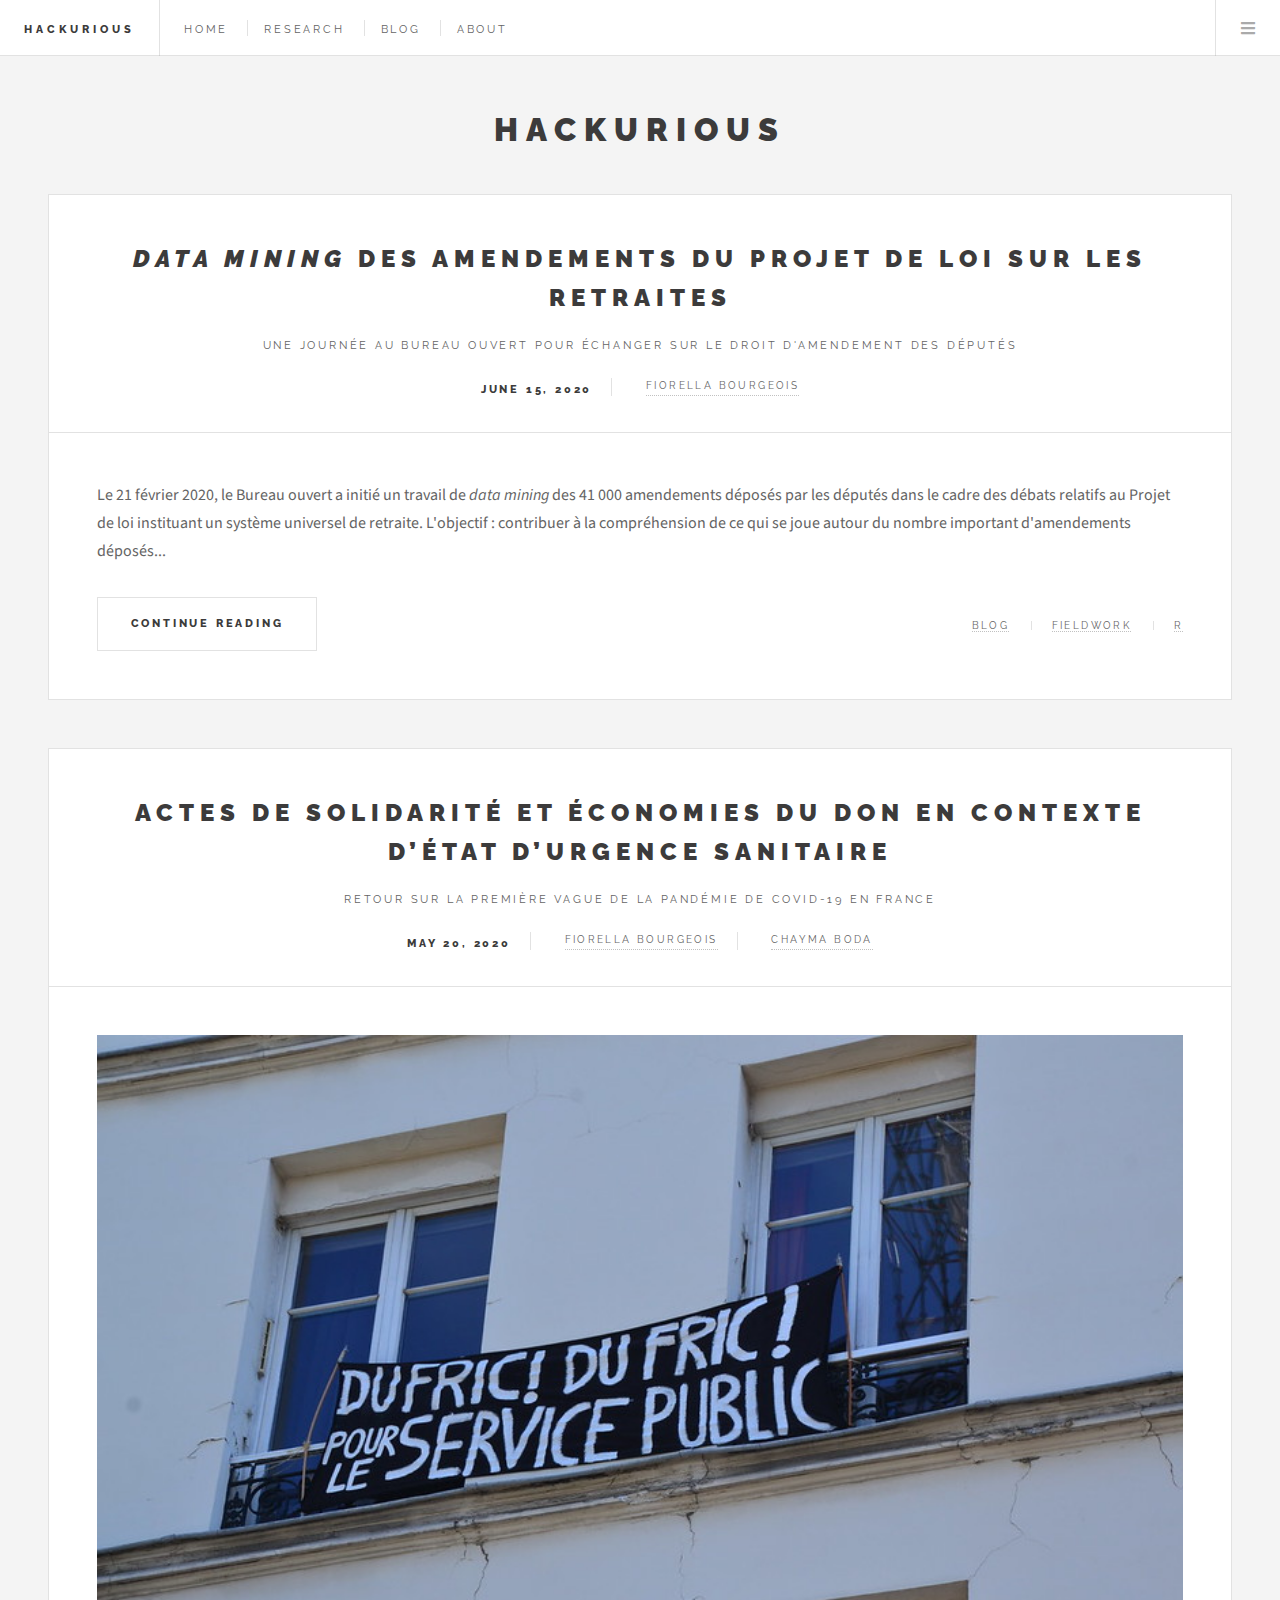
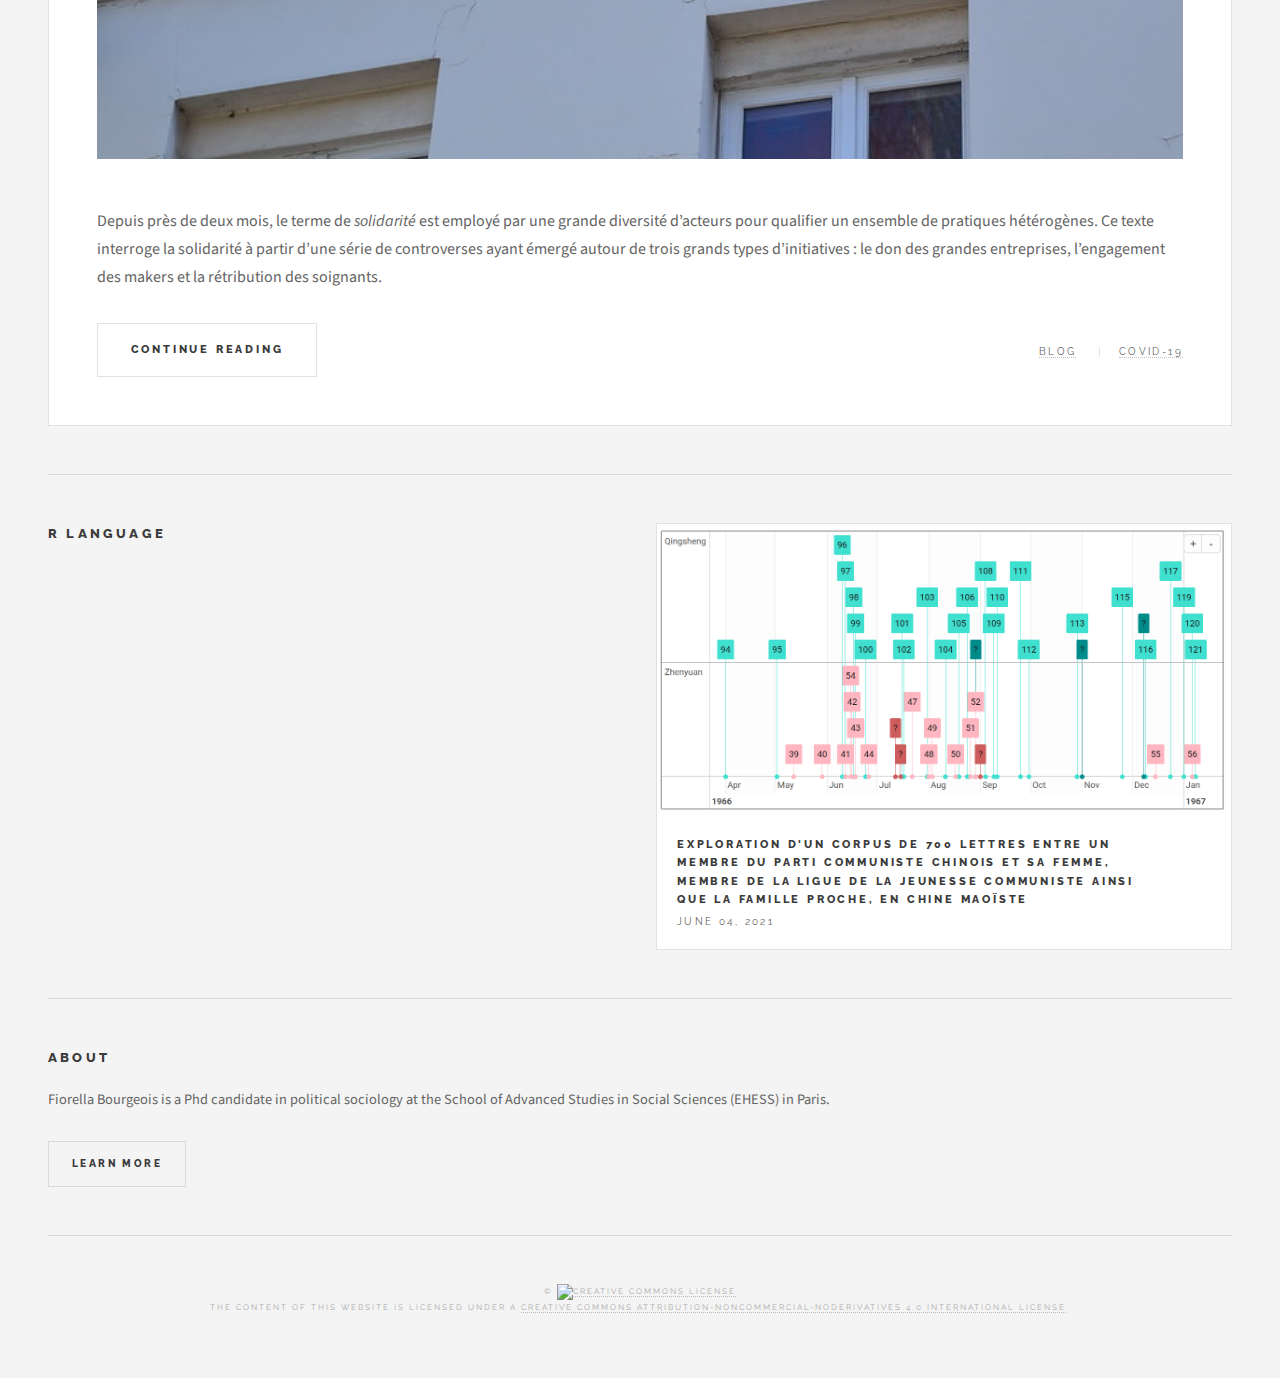
==== index.html @ d22c4f4d "Add new files + rectifications" ====
<!DOCTYPE HTML>
<!--
	Hackurious by Fiorella Bourgeois
    Type : index.html file
    Author : Fiorella Bourgeois (@fiobourgeois)
    Licence : The content of this website is under Creative Commons Attribution-Non Commercial-No Derivatives 4.0 International (CC BY-NC-ND 4.0).
-->
<html>
	<head>
		<title>Hackurious</title>
		<meta charset="utf-8" />
		<meta name="viewport" content="width=device-width, initial-scale=1, user-scalable=no" />
		<link rel="stylesheet" href="assets/css/main.css" />
	</head>
	<body class="is-preload">

		<!-- Wrapper -->
			<div id="wrapper">

				<!-- Header -->
					<header id="header">
						<h1><a href="index.html">Hackurious</a></h1>
						<nav class="links">
							<ul>
								<li><a href="index.html">Home</a></li>
								<li><a href="index.html">Research</a></li>
								<li><a href="blog.html">Blog</a></li>
								<li><a href="about.html">About</a></li>
							</ul>
						</nav>
						<nav class="main">
							<ul>
								<li class="menu">
									<a class="fa-bars" href="#menu">Menu</a>
								</li>
							</ul>
						</nav>
					</header>

				<!-- Menu -->
					<section id="menu">

						<!-- Links -->
							<section>
								<ul class="links">
									<li>
										<a href="index.html">
											<h3>Home</h3>
										</a>
									</li>
									<li>
										<a href="index.html">
											<h3>Research</h3>
										</a>
									</li>
									<li>
										<a href="blog.html">
											<h3>Blog</h3>
										</a>
									</li>
                                    <li>
										<a href="about.html">
											<h3>About</h3>
										</a>
									</li>
								</ul>
							</section>
					</section>

				<!-- Main -->
					<div id="main">

                                       
                        <!-- Post -->
							<article class="post">
								<header>
									<div class="title">
										<h2><a href="blog_1.html"><i>Data mining</i> des amendements du projet de loi sur les retraites</a></h2>
										<p>Une journée au Bureau Ouvert pour échanger sur le droit d'amendement des députés</p>
									</div>
									<div class="meta">
										<time class="published" datetime="2020-06-15">June 15, 2020</time>
										<a href="about.html" class="author"><span class="name">Fiorella Bourgeois</span></a>
									</div>
								</header>
								<p>Le 21 février 2020, le Bureau ouvert a initié un travail de <i>data mining</i> des 41 000 amendements déposés par les députés dans le cadre des débats relatifs au Projet de loi instituant un système universel de retraite. L'objectif : contribuer à la compréhension de ce qui se joue autour du nombre important d'amendements déposés...</p>
								<footer>
									<ul class="actions">
										<li><a href="blog_1.html" class="button large">Continue Reading</a></li>
									</ul>
									<ul class="stats">
										<li><a href="blog.html">Blog</a></li>
                                        <li><a href="#">Fieldwork</a></li>
                                        <li><a href="r_language.html">R</a></li>
									</ul>
								</footer>
							</article>
                        
                        <!-- Post -->
                        
							<article class="post">
								<header>
									<div class="title">
										<h2><a href="blog_2.html">Actes de solidarité et économies du don en contexte d’état d’urgence sanitaire</a></h2>
										<p>Retour sur la première vague de la pandémie de covid-19 en France</p>
									</div>
									<div class="meta">
										<time class="published" datetime="2020-05-20">May 20, 2020</time>
										<a href="about.html" class="author"><span class="name">Fiorella Bourgeois</span></a>
                                        <a href="http://cecmc.ehess.fr/index.php?3245" class="author"><span class="name">Chayma Boda</span></a>
									</div>
								</header>
								<a href="blog_2.html" class="image featured"><img src="images/blog_2/banderolle.jpg" alt="" /></a>
                                <p>Depuis près de deux mois, le terme de <i>solidarité</i> est employé par une grande diversité d’acteurs pour qualifier un ensemble de pratiques hétérogènes. Ce texte interroge la solidarité à partir d’une série de controverses ayant émergé autour de trois grands types d’initiatives : le don des grandes entreprises, l’engagement des makers et la rétribution des soignants.</p>
								<footer>
									<ul class="actions">
										<li><a href="blog_2.html" class="button large">Continue Reading</a></li>
									</ul>
									<ul class="stats">
										<li><a href="blog.html">Blog</a></li>
                                        <li><a href="#">Covid-19</a></li>
									</ul>
								</footer>
							</article>
                       						
						
						<!-- Post -->
                        <!--
							<article class="post">
								<header>
									<div class="title">
										<h2><a href="single.html">Euismod et accumsan</a></h2>
										<p>Lorem ipsum dolor amet nullam consequat etiam feugiat</p>
									</div>
									<div class="meta">
										<time class="published" datetime="2015-10-22">October 22, 2015</time>
										<a href="#" class="author"><span class="name">Jane Doe</span><img src="images/avatar.jpg" alt="" /></a>
									</div>
								</header>
								<a href="single.html" class="image featured"><img src="images/pic03.jpg" alt="" /></a>
								<p>Mauris neque quam, fermentum ut nisl vitae, convallis maximus nisl. Sed mattis nunc id lorem euismod placerat. Vivamus porttitor magna enim, ac accumsan tortor cursus at. Phasellus sed ultricies mi non congue ullam corper. Praesent tincidunt sed tellus ut rutrum. Sed vitae justo condimentum, porta lectus vitae, ultricies congue gravida diam non fringilla. Cras vehicula tellus eu ligula viverra, ac fringilla turpis suscipit. Quisque vestibulum rhoncus ligula.</p>
								<footer>
									<ul class="actions">
										<li><a href="single.html" class="button large">Continue Reading</a></li>
									</ul>
									<ul class="stats">
										<li><a href="#">General</a></li>
										<li><a href="#" class="icon solid fa-heart">28</a></li>
										<li><a href="#" class="icon solid fa-comment">128</a></li>
									</ul>
								</footer>
							</article>
                        -->
                        
						<!-- Post -->
						<!--
							<article class="post">
								<header>
									<div class="title">
										<h2><a href="#">Elements</a></h2>
										<p>Lorem ipsum dolor amet nullam consequat etiam feugiat</p>
									</div>
									<div class="meta">
										<time class="published" datetime="2015-10-18">October 18, 2015</time>
										<a href="#" class="author"><span class="name">Jane Doe</span><img src="images/avatar.jpg" alt="" /></a>
									</div>
								</header>

							</article>
						-->

						<!-- Pagination -->
                        <!--
							<ul class="actions pagination">
								<li><a href="" class="disabled button large previous">Previous Page</a></li>
								<li><a href="#" class="button large next">Next Page</a></li>
							</ul>
                        -->

					</div>

				<!-- Sidebar -->
               
        
					<section id="sidebar">
           
						<!-- Intro -->
               
							<section id="intro">
								<header>
									<h2>Hackurious</h2>
									<p></p>
								</header>
							</section>
                
						<!-- Mini Posts -->
                       
							<section>
								<div class="mini-posts">
                      
									<!-- Mini Post -->
                        
                                    <section class="blurb">
                                        <h2>R language</h2>
                                    </section>
                                    
										<article class="mini-post">
											<header>
                                                <h3><a href="https://hackurious.shinyapps.io/r_app_lettres/">Exploration d'un corpus de 700 lettres entre un membre du Parti communiste chinois et sa femme, membre de la ligue de la jeunesse communiste ainsi que la famille proche, en Chine maoïste</a></h3>
												<time class="published" datetime="2021-06-04">June 04, 2021</time>
												<a href="#" class="author"></a>
											</header>
											<a href="https://hackurious.shinyapps.io/r_app_lettres/" class="image"><img src="images/r_language/corpus_lettres.png" alt="" /></a>
										</article>
                               
									<!-- Mini Post -->
                                    <!--
										<article class="mini-post">
											<header>
												<h3><a href="single.html">Rutrum neque accumsan</a></h3>
												<time class="published" datetime="2015-10-19">October 19, 2015</time>
												<a href="#" class="author"><img src="images/avatar.jpg" alt="" /></a>
											</header>
											<a href="single.html" class="image"><img src="images/pic05.jpg" alt="" /></a>
										</article>
                                    -->

									<!-- Mini Post -->
                                    <!--
										<article class="mini-post">
											<header>
												<h3><a href="single.html">Odio congue mattis</a></h3>
												<time class="published" datetime="2015-10-18">October 18, 2015</time>
												<a href="#" class="author"><img src="images/avatar.jpg" alt="" /></a>
											</header>
											<a href="single.html" class="image"><img src="images/pic06.jpg" alt="" /></a>
										</article>
                                    -->

									<!-- Mini Post -->
                                    <!--
										<article class="mini-post">
											<header>
												<h3><a href="single.html">Enim nisl veroeros</a></h3>
												<time class="published" datetime="2015-10-17">October 17, 2015</time>
												<a href="#" class="author"><img src="images/avatar.jpg" alt="" /></a>
											</header>
											<a href="single.html" class="image"><img src="images/pic07.jpg" alt="" /></a>
										</article>
                                    -->
								</div>
							</section>

						<!-- Posts List -->
                        <!--
							<section>
								<ul class="posts">
									<li>
										<article>
											<header>
                                                <h4><a href="https://hackurious.shinyapps.io/r_app_lettres/">Exploration d'un corpus de 700 lettres entre un membre du Parti communiste chinois et sa femme, membre de la ligue de la jeunesse communiste ainsi que la famille proche en Chine maoïste</a></h4>
												<time class="published" datetime="2015-10-20">October 20, 2015</time>
											</header>
											<a href="single.html" class="image"><img src="images/pic08.jpg" alt="" /></a>
										</article>
									</li>
                                <!--
									<li>
										<article>
											<header>
												<h3><a href="single.html">Convallis maximus nisl mattis nunc id lorem</a></h3>
												<time class="published" datetime="2015-10-15">October 15, 2015</time>
											</header>
											<a href="single.html" class="image"><img src="images/pic09.jpg" alt="" /></a>
										</article>
									</li>
									<li>
										<article>
											<header>
												<h3><a href="single.html">Euismod amet placerat vivamus porttitor</a></h3>
												<time class="published" datetime="2015-10-10">October 10, 2015</time>
											</header>
											<a href="single.html" class="image"><img src="images/pic10.jpg" alt="" /></a>
										</article>
									</li>
									<li>
										<article>
											<header>
												<h3><a href="single.html">Magna enim accumsan tortor cursus ultricies</a></h3>
												<time class="published" datetime="2015-10-08">October 8, 2015</time>
											</header>
											<a href="single.html" class="image"><img src="images/pic11.jpg" alt="" /></a>
										</article>
									</li>
									<li>
										<article>
											<header>
												<h3><a href="single.html">Congue ullam corper lorem ipsum dolor</a></h3>
												<time class="published" datetime="2015-10-06">October 7, 2015</time>
											</header>
											<a href="single.html" class="image"><img src="images/pic12.jpg" alt="" /></a>
										</article>
									</li>
                            
								</ul>
							</section>
        -->
                    
						<!-- About -->
							<section class="blurb">
								<h2>About</h2>
								<p>Fiorella Bourgeois is a Phd candidate in political sociology at the School of Advanced Studies in Social Sciences (EHESS) in Paris.</p>
								<ul class="actions">
									<li><a href="about.html" class="button">Learn More</a></li>
								</ul>
							</section>

						<!-- Footer -->
							<section id="footer">
								<p class="copyright">&copy; <a rel="license" href="http://creativecommons.org/licenses/by-nc-nd/4.0/"><img alt="Creative Commons License" style="border-width:0" src="https://i.creativecommons.org/l/by-nc-nd/4.0/80x15.png" /></a><br />The content of this website is licensed under a <a rel="license" href="http://creativecommons.org/licenses/by-nc-nd/4.0/">Creative Commons Attribution-NonCommercial-NoDerivatives 4.0 International License</a>.</p>
							</section>
                        
                </section>
                
            </div>
                        
		<!-- Scripts -->
			<script src="assets/js/jquery.min.js"></script>
			<script src="assets/js/browser.min.js"></script>
			<script src="assets/js/breakpoints.min.js"></script>
			<script src="assets/js/util.js"></script>
			<script src="assets/js/main.js"></script>

	</body>
</html>
---- assets/css/main.css ----
@import url(fontawesome-all.min.css);
@import url("https://fonts.googleapis.com/css?family=Source+Sans+Pro:400,700|Raleway:400,800,900");

/*
	Derivative work of Future Imperfect by HTML5 UP
	Free for personal and commercial use under the CCA 3.0 license (html5up.net/license)
*/

html, body, div, span, applet, object,
iframe, h1, h2, h3, h4, h5, h6, p, blockquote,
pre, a, abbr, acronym, address, big, cite,
code, del, dfn, em, img, ins, kbd, q, s, samp,
small, strike, strong, sub, sup, tt, var, b,
u, i, center, dl, dt, dd, ol, ul, li, fieldset,
form, label, legend, table, caption, tbody,
tfoot, thead, tr, th, td, article, aside,
canvas, details, embed, figure, figcaption,
footer, header, hgroup, menu, nav, output, ruby,
section, summary, time, mark, audio, video {
	margin: 0;
	padding: 0;
	border: 0;
	font-size: 100%;
	font: inherit;
	vertical-align: baseline;}

article, aside, details, figcaption, figure,
footer, header, hgroup, menu, nav, section {
	display: block;}

body {
	line-height: 1;
}

ol, ul {
	list-style: none;
}

blockquote, q {
	quotes: none;
}

	blockquote:before, blockquote:after, q:before, q:after {
		content: '';
		content: none;
	}

table {
	border-collapse: collapse;
	border-spacing: 0;
}

body {
	-webkit-text-size-adjust: none;
}

mark {
	background-color: transparent;
	color: inherit;
}

input::-moz-focus-inner {
	border: 0;
	padding: 0;
}

input, select, textarea {
	-moz-appearance: none;
	-webkit-appearance: none;
	-ms-appearance: none;
	appearance: none;
}

/* Basic */

	@-ms-viewport {
		width: device-width;
	}

	body {
		-ms-overflow-style: scrollbar;
	}

	@media screen and (max-width: 480px) {

		html, body {
			min-width: 320px;
		}

	}

	html {
		box-sizing: border-box;
	}

	*, *:before, *:after {
		box-sizing: inherit;
	}

	body {
		background: #f4f4f4;
	}

		body.is-preload *, body.is-preload *:before, body.is-preload *:after {
			-moz-animation: none !important;
			-webkit-animation: none !important;
			-ms-animation: none !important;
			animation: none !important;
			-moz-transition: none !important;
			-webkit-transition: none !important;
			-ms-transition: none !important;
			transition: none !important;
		}

/* Type */

	body, input, select, textarea {
		color: #646464;
		font-family: "Source Sans Pro", Helvetica, sans-serif;
		font-size: 14pt;
		font-weight: 400;
		line-height: 1.75;
	}

		@media screen and (max-width: 1680px) {

			body, input, select, textarea {
				font-size: 12pt;
			}

		}

		@media screen and (max-width: 1280px) {

			body, input, select, textarea {
				font-size: 12pt;
			}

		}

		@media screen and (max-width: 980px) {

			body, input, select, textarea {
				font-size: 12pt;
			}

		}

		@media screen and (max-width: 736px) {

			body, input, select, textarea {
				font-size: 12pt;
			}

		}

		@media screen and (max-width: 480px) {

			body, input, select, textarea {
				font-size: 12pt;
			}

		}

	a {
		-moz-transition: color 0.2s ease, border-bottom-color 0.2s ease;
		-webkit-transition: color 0.2s ease, border-bottom-color 0.2s ease;
		-ms-transition: color 0.2s ease, border-bottom-color 0.2s ease;
		transition: color 0.2s ease, border-bottom-color 0.2s ease;
		border-bottom: dotted 1px rgba(160, 160, 160, 0.65);
		color: inherit;
		text-decoration: none;
	}

		a:before {
			-moz-transition: color 0.2s ease;
			-webkit-transition: color 0.2s ease;
			-ms-transition: color 0.2s ease;
			transition: color 0.2s ease;
		}

		a:hover {
			border-bottom-color: transparent;
			color: #2ebaae !important;
		}

			a:hover:before {
				color: #2ebaae !important;
			}

	strong, b {
		color: #3c3b3b;
		font-weight: 700;
	}

	em, i {
		font-style: italic;
	}

	p {
		margin: 0 0 2em 0;
	}

	h1, h2, h3, h4, h5, h6 {
		color: #3c3b3b;
		font-family: "Raleway", Helvetica, sans-serif;
		font-weight: 800;
		letter-spacing: 0.25em;
		line-height: 1.65;
		margin: 0 0 1em 0;
		text-transform: uppercase;
	}

		h1 a, h2 a, h3 a, h4 a, h5 a, h6 a {
			color: inherit;
			border-bottom: 0;
		}

	h2 {
		font-size: 1.1em;
	}

	h3 {
		font-size: 0.9em;
	}

	h4 {
		font-size: 0.7em;
	}

	h5 {
		font-size: 0.7em;
	}

	h6 {
		font-size: 0.7em;
	}

	sub {
		font-size: 0.8em;
		position: relative;
		top: 0.5em;
	}

	sup {
		font-size: 0.8em;
		position: relative;
		top: -0.5em;
	}

	blockquote {
		border-left: solid 4px rgba(160, 160, 160, 0.3);
		font-style: italic;
		margin: 0 0 2em 0;
		padding: 0.5em 0 0.5em 2em;
	}

	code {
		background: rgba(160, 160, 160, 0.075);
		border: solid 1px rgba(160, 160, 160, 0.3);
		font-family: "Courier New", monospace;
		font-size: 0.9em;
		margin: 0 0.25em;
		padding: 0.25em 0.65em;
	}

	pre {
		-webkit-overflow-scrolling: touch;
		font-family: "Courier New", monospace;
		font-size: 0.9em;
		margin: 0 0 2em 0;
	}

		pre code {
			display: block;
			line-height: 1.75em;
			padding: 1em 1.5em;
			overflow-x: auto;
		}

	hr {
		border: 0;
		border-bottom: solid 1px rgba(160, 160, 160, 0.3);
		margin: 2em 0;
	}

		hr.major {
			margin: 3em 0;
		}

	.align-left {
		text-align: left;
	}

	.align-center {
		text-align: center;
	}

	.align-right {
		text-align: right;
	}

/* Row */

	.row {
		display: flex;
		flex-wrap: wrap;
		box-sizing: border-box;
		align-items: stretch;
	}

		.row > * {
			box-sizing: border-box;
		}

		.row.gtr-uniform > * > :last-child {
			margin-bottom: 0;
		}

		.row.aln-left {
			justify-content: flex-start;
		}

		.row.aln-center {
			justify-content: center;
		}

		.row.aln-right {
			justify-content: flex-end;
		}

		.row.aln-top {
			align-items: flex-start;
		}

		.row.aln-middle {
			align-items: center;
		}

		.row.aln-bottom {
			align-items: flex-end;
		}

		.row > .imp {
			order: -1;
		}

		.row > .col-1 {
			width: 8.33333%;
		}

		.row > .off-1 {
			margin-left: 8.33333%;
		}

		.row > .col-2 {
			width: 16.66667%;
		}

		.row > .off-2 {
			margin-left: 16.66667%;
		}

		.row > .col-3 {
			width: 25%;
		}

		.row > .off-3 {
			margin-left: 25%;
		}

		.row > .col-4 {
			width: 33.33333%;
		}

		.row > .off-4 {
			margin-left: 33.33333%;
		}

		.row > .col-5 {
			width: 41.66667%;
		}

		.row > .off-5 {
			margin-left: 41.66667%;
		}

		.row > .col-6 {
			width: 50%;
		}

		.row > .off-6 {
			margin-left: 50%;
		}

		.row > .col-7 {
			width: 58.33333%;
		}

		.row > .off-7 {
			margin-left: 58.33333%;
		}

		.row > .col-8 {
			width: 66.66667%;
		}

		.row > .off-8 {
			margin-left: 66.66667%;
		}

		.row > .col-9 {
			width: 75%;
		}

		.row > .off-9 {
			margin-left: 75%;
		}

		.row > .col-10 {
			width: 83.33333%;
		}

		.row > .off-10 {
			margin-left: 83.33333%;
		}

		.row > .col-11 {
			width: 91.66667%;
		}

		.row > .off-11 {
			margin-left: 91.66667%;
		}

		.row > .col-12 {
			width: 100%;
		}

		.row > .off-12 {
			margin-left: 100%;
		}

		.row.gtr-0 {
			margin-top: 0;
			margin-left: 0em;
		}

			.row.gtr-0 > * {
				padding: 0 0 0 0em;
			}

			.row.gtr-0.gtr-uniform {
				margin-top: 0em;
			}

				.row.gtr-0.gtr-uniform > * {
					padding-top: 0em;
				}

		.row.gtr-25 {
			margin-top: 0;
			margin-left: -0.25em;
		}

			.row.gtr-25 > * {
				padding: 0 0 0 0.25em;
			}

			.row.gtr-25.gtr-uniform {
				margin-top: -0.25em;
			}

				.row.gtr-25.gtr-uniform > * {
					padding-top: 0.25em;
				}

		.row.gtr-50 {
			margin-top: 0;
			margin-left: -0.5em;
		}

			.row.gtr-50 > * {
				padding: 0 0 0 0.5em;
			}

			.row.gtr-50.gtr-uniform {
				margin-top: -0.5em;
			}

				.row.gtr-50.gtr-uniform > * {
					padding-top: 0.5em;
				}

		.row {
			margin-top: 0;
			margin-left: -1em;
		}

			.row > * {
				padding: 0 0 0 1em;
			}

			.row.gtr-uniform {
				margin-top: -1em;
			}

				.row.gtr-uniform > * {
					padding-top: 1em;
				}

		.row.gtr-150 {
			margin-top: 0;
			margin-left: -1.5em;
		}

			.row.gtr-150 > * {
				padding: 0 0 0 1.5em;
			}

			.row.gtr-150.gtr-uniform {
				margin-top: -1.5em;
			}

				.row.gtr-150.gtr-uniform > * {
					padding-top: 1.5em;
				}

		.row.gtr-200 {
			margin-top: 0;
			margin-left: -2em;
		}

			.row.gtr-200 > * {
				padding: 0 0 0 2em;
			}

			.row.gtr-200.gtr-uniform {
				margin-top: -2em;
			}

				.row.gtr-200.gtr-uniform > * {
					padding-top: 2em;
				}

		@media screen and (max-width: 1680px) {

			.row {
				display: flex;
				flex-wrap: wrap;
				box-sizing: border-box;
				align-items: stretch;
			}

				.row > * {
					box-sizing: border-box;
				}

				.row.gtr-uniform > * > :last-child {
					margin-bottom: 0;
				}

				.row.aln-left {
					justify-content: flex-start;
				}

				.row.aln-center {
					justify-content: center;
				}

				.row.aln-right {
					justify-content: flex-end;
				}

				.row.aln-top {
					align-items: flex-start;
				}

				.row.aln-middle {
					align-items: center;
				}

				.row.aln-bottom {
					align-items: flex-end;
				}

				.row > .imp-xlarge {
					order: -1;
				}

				.row > .col-1-xlarge {
					width: 8.33333%;
				}

				.row > .off-1-xlarge {
					margin-left: 8.33333%;
				}

				.row > .col-2-xlarge {
					width: 16.66667%;
				}

				.row > .off-2-xlarge {
					margin-left: 16.66667%;
				}

				.row > .col-3-xlarge {
					width: 25%;
				}

				.row > .off-3-xlarge {
					margin-left: 25%;
				}

				.row > .col-4-xlarge {
					width: 33.33333%;
				}

				.row > .off-4-xlarge {
					margin-left: 33.33333%;
				}

				.row > .col-5-xlarge {
					width: 41.66667%;
				}

				.row > .off-5-xlarge {
					margin-left: 41.66667%;
				}

				.row > .col-6-xlarge {
					width: 50%;
				}

				.row > .off-6-xlarge {
					margin-left: 50%;
				}

				.row > .col-7-xlarge {
					width: 58.33333%;
				}

				.row > .off-7-xlarge {
					margin-left: 58.33333%;
				}

				.row > .col-8-xlarge {
					width: 66.66667%;
				}

				.row > .off-8-xlarge {
					margin-left: 66.66667%;
				}

				.row > .col-9-xlarge {
					width: 75%;
				}

				.row > .off-9-xlarge {
					margin-left: 75%;
				}

				.row > .col-10-xlarge {
					width: 83.33333%;
				}

				.row > .off-10-xlarge {
					margin-left: 83.33333%;
				}

				.row > .col-11-xlarge {
					width: 91.66667%;
				}

				.row > .off-11-xlarge {
					margin-left: 91.66667%;
				}

				.row > .col-12-xlarge {
					width: 100%;
				}

				.row > .off-12-xlarge {
					margin-left: 100%;
				}

				.row.gtr-0 {
					margin-top: 0;
					margin-left: 0em;
				}

					.row.gtr-0 > * {
						padding: 0 0 0 0em;
					}

					.row.gtr-0.gtr-uniform {
						margin-top: 0em;
					}

						.row.gtr-0.gtr-uniform > * {
							padding-top: 0em;
						}

				.row.gtr-25 {
					margin-top: 0;
					margin-left: -0.25em;
				}

					.row.gtr-25 > * {
						padding: 0 0 0 0.25em;
					}

					.row.gtr-25.gtr-uniform {
						margin-top: -0.25em;
					}

						.row.gtr-25.gtr-uniform > * {
							padding-top: 0.25em;
						}

				.row.gtr-50 {
					margin-top: 0;
					margin-left: -0.5em;
				}

					.row.gtr-50 > * {
						padding: 0 0 0 0.5em;
					}

					.row.gtr-50.gtr-uniform {
						margin-top: -0.5em;
					}

						.row.gtr-50.gtr-uniform > * {
							padding-top: 0.5em;
						}

				.row {
					margin-top: 0;
					margin-left: -1em;
				}

					.row > * {
						padding: 0 0 0 1em;
					}

					.row.gtr-uniform {
						margin-top: -1em;
					}

						.row.gtr-uniform > * {
							padding-top: 1em;
						}

				.row.gtr-150 {
					margin-top: 0;
					margin-left: -1.5em;
				}

					.row.gtr-150 > * {
						padding: 0 0 0 1.5em;
					}

					.row.gtr-150.gtr-uniform {
						margin-top: -1.5em;
					}

						.row.gtr-150.gtr-uniform > * {
							padding-top: 1.5em;
						}

				.row.gtr-200 {
					margin-top: 0;
					margin-left: -2em;
				}

					.row.gtr-200 > * {
						padding: 0 0 0 2em;
					}

					.row.gtr-200.gtr-uniform {
						margin-top: -2em;
					}

						.row.gtr-200.gtr-uniform > * {
							padding-top: 2em;
						}

		}

		@media screen and (max-width: 1280px) {

			.row {
				display: flex;
				flex-wrap: wrap;
				box-sizing: border-box;
				align-items: stretch;
			}

				.row > * {
					box-sizing: border-box;
				}

				.row.gtr-uniform > * > :last-child {
					margin-bottom: 0;
				}

				.row.aln-left {
					justify-content: flex-start;
				}

				.row.aln-center {
					justify-content: center;
				}

				.row.aln-right {
					justify-content: flex-end;
				}

				.row.aln-top {
					align-items: flex-start;
				}

				.row.aln-middle {
					align-items: center;
				}

				.row.aln-bottom {
					align-items: flex-end;
				}

				.row > .imp-large {
					order: -1;
				}

				.row > .col-1-large {
					width: 8.33333%;
				}

				.row > .off-1-large {
					margin-left: 8.33333%;
				}

				.row > .col-2-large {
					width: 16.66667%;
				}

				.row > .off-2-large {
					margin-left: 16.66667%;
				}

				.row > .col-3-large {
					width: 25%;
				}

				.row > .off-3-large {
					margin-left: 25%;
				}

				.row > .col-4-large {
					width: 33.33333%;
				}

				.row > .off-4-large {
					margin-left: 33.33333%;
				}

				.row > .col-5-large {
					width: 41.66667%;
				}

				.row > .off-5-large {
					margin-left: 41.66667%;
				}

				.row > .col-6-large {
					width: 50%;
				}

				.row > .off-6-large {
					margin-left: 50%;
				}

				.row > .col-7-large {
					width: 58.33333%;
				}

				.row > .off-7-large {
					margin-left: 58.33333%;
				}

				.row > .col-8-large {
					width: 66.66667%;
				}

				.row > .off-8-large {
					margin-left: 66.66667%;
				}

				.row > .col-9-large {
					width: 75%;
				}

				.row > .off-9-large {
					margin-left: 75%;
				}

				.row > .col-10-large {
					width: 83.33333%;
				}

				.row > .off-10-large {
					margin-left: 83.33333%;
				}

				.row > .col-11-large {
					width: 91.66667%;
				}

				.row > .off-11-large {
					margin-left: 91.66667%;
				}

				.row > .col-12-large {
					width: 100%;
				}

				.row > .off-12-large {
					margin-left: 100%;
				}

				.row.gtr-0 {
					margin-top: 0;
					margin-left: 0em;
				}

					.row.gtr-0 > * {
						padding: 0 0 0 0em;
					}

					.row.gtr-0.gtr-uniform {
						margin-top: 0em;
					}

						.row.gtr-0.gtr-uniform > * {
							padding-top: 0em;
						}

				.row.gtr-25 {
					margin-top: 0;
					margin-left: -0.25em;
				}

					.row.gtr-25 > * {
						padding: 0 0 0 0.25em;
					}

					.row.gtr-25.gtr-uniform {
						margin-top: -0.25em;
					}

						.row.gtr-25.gtr-uniform > * {
							padding-top: 0.25em;
						}

				.row.gtr-50 {
					margin-top: 0;
					margin-left: -0.5em;
				}

					.row.gtr-50 > * {
						padding: 0 0 0 0.5em;
					}

					.row.gtr-50.gtr-uniform {
						margin-top: -0.5em;
					}

						.row.gtr-50.gtr-uniform > * {
							padding-top: 0.5em;
						}

				.row {
					margin-top: 0;
					margin-left: -1em;
				}

					.row > * {
						padding: 0 0 0 1em;
					}

					.row.gtr-uniform {
						margin-top: -1em;
					}

						.row.gtr-uniform > * {
							padding-top: 1em;
						}

				.row.gtr-150 {
					margin-top: 0;
					margin-left: -1.5em;
				}

					.row.gtr-150 > * {
						padding: 0 0 0 1.5em;
					}

					.row.gtr-150.gtr-uniform {
						margin-top: -1.5em;
					}

						.row.gtr-150.gtr-uniform > * {
							padding-top: 1.5em;
						}

				.row.gtr-200 {
					margin-top: 0;
					margin-left: -2em;
				}

					.row.gtr-200 > * {
						padding: 0 0 0 2em;
					}

					.row.gtr-200.gtr-uniform {
						margin-top: -2em;
					}

						.row.gtr-200.gtr-uniform > * {
							padding-top: 2em;
						}

		}

		@media screen and (max-width: 980px) {

			.row {
				display: flex;
				flex-wrap: wrap;
				box-sizing: border-box;
				align-items: stretch;
			}

				.row > * {
					box-sizing: border-box;
				}

				.row.gtr-uniform > * > :last-child {
					margin-bottom: 0;
				}

				.row.aln-left {
					justify-content: flex-start;
				}

				.row.aln-center {
					justify-content: center;
				}

				.row.aln-right {
					justify-content: flex-end;
				}

				.row.aln-top {
					align-items: flex-start;
				}

				.row.aln-middle {
					align-items: center;
				}

				.row.aln-bottom {
					align-items: flex-end;
				}

				.row > .imp-medium {
					order: -1;
				}

				.row > .col-1-medium {
					width: 8.33333%;
				}

				.row > .off-1-medium {
					margin-left: 8.33333%;
				}

				.row > .col-2-medium {
					width: 16.66667%;
				}

				.row > .off-2-medium {
					margin-left: 16.66667%;
				}

				.row > .col-3-medium {
					width: 25%;
				}

				.row > .off-3-medium {
					margin-left: 25%;
				}

				.row > .col-4-medium {
					width: 33.33333%;
				}

				.row > .off-4-medium {
					margin-left: 33.33333%;
				}

				.row > .col-5-medium {
					width: 41.66667%;
				}

				.row > .off-5-medium {
					margin-left: 41.66667%;
				}

				.row > .col-6-medium {
					width: 50%;
				}

				.row > .off-6-medium {
					margin-left: 50%;
				}

				.row > .col-7-medium {
					width: 58.33333%;
				}

				.row > .off-7-medium {
					margin-left: 58.33333%;
				}

				.row > .col-8-medium {
					width: 66.66667%;
				}

				.row > .off-8-medium {
					margin-left: 66.66667%;
				}

				.row > .col-9-medium {
					width: 75%;
				}

				.row > .off-9-medium {
					margin-left: 75%;
				}

				.row > .col-10-medium {
					width: 83.33333%;
				}

				.row > .off-10-medium {
					margin-left: 83.33333%;
				}

				.row > .col-11-medium {
					width: 91.66667%;
				}

				.row > .off-11-medium {
					margin-left: 91.66667%;
				}

				.row > .col-12-medium {
					width: 100%;
				}

				.row > .off-12-medium {
					margin-left: 100%;
				}

				.row.gtr-0 {
					margin-top: 0;
					margin-left: 0em;
				}

					.row.gtr-0 > * {
						padding: 0 0 0 0em;
					}

					.row.gtr-0.gtr-uniform {
						margin-top: 0em;
					}

						.row.gtr-0.gtr-uniform > * {
							padding-top: 0em;
						}

				.row.gtr-25 {
					margin-top: 0;
					margin-left: -0.25em;
				}

					.row.gtr-25 > * {
						padding: 0 0 0 0.25em;
					}

					.row.gtr-25.gtr-uniform {
						margin-top: -0.25em;
					}

						.row.gtr-25.gtr-uniform > * {
							padding-top: 0.25em;
						}

				.row.gtr-50 {
					margin-top: 0;
					margin-left: -0.5em;
				}

					.row.gtr-50 > * {
						padding: 0 0 0 0.5em;
					}

					.row.gtr-50.gtr-uniform {
						margin-top: -0.5em;
					}

						.row.gtr-50.gtr-uniform > * {
							padding-top: 0.5em;
						}

				.row {
					margin-top: 0;
					margin-left: -1em;
				}

					.row > * {
						padding: 0 0 0 1em;
					}

					.row.gtr-uniform {
						margin-top: -1em;
					}

						.row.gtr-uniform > * {
							padding-top: 1em;
						}

				.row.gtr-150 {
					margin-top: 0;
					margin-left: -1.5em;
				}

					.row.gtr-150 > * {
						padding: 0 0 0 1.5em;
					}

					.row.gtr-150.gtr-uniform {
						margin-top: -1.5em;
					}

						.row.gtr-150.gtr-uniform > * {
							padding-top: 1.5em;
						}

				.row.gtr-200 {
					margin-top: 0;
					margin-left: -2em;
				}

					.row.gtr-200 > * {
						padding: 0 0 0 2em;
					}

					.row.gtr-200.gtr-uniform {
						margin-top: -2em;
					}

						.row.gtr-200.gtr-uniform > * {
							padding-top: 2em;
						}

		}

		@media screen and (max-width: 736px) {

			.row {
				display: flex;
				flex-wrap: wrap;
				box-sizing: border-box;
				align-items: stretch;
			}

				.row > * {
					box-sizing: border-box;
				}

				.row.gtr-uniform > * > :last-child {
					margin-bottom: 0;
				}

				.row.aln-left {
					justify-content: flex-start;
				}

				.row.aln-center {
					justify-content: center;
				}

				.row.aln-right {
					justify-content: flex-end;
				}

				.row.aln-top {
					align-items: flex-start;
				}

				.row.aln-middle {
					align-items: center;
				}

				.row.aln-bottom {
					align-items: flex-end;
				}

				.row > .imp-small {
					order: -1;
				}

				.row > .col-1-small {
					width: 8.33333%;
				}

				.row > .off-1-small {
					margin-left: 8.33333%;
				}

				.row > .col-2-small {
					width: 16.66667%;
				}

				.row > .off-2-small {
					margin-left: 16.66667%;
				}

				.row > .col-3-small {
					width: 25%;
				}

				.row > .off-3-small {
					margin-left: 25%;
				}

				.row > .col-4-small {
					width: 33.33333%;
				}

				.row > .off-4-small {
					margin-left: 33.33333%;
				}

				.row > .col-5-small {
					width: 41.66667%;
				}

				.row > .off-5-small {
					margin-left: 41.66667%;
				}

				.row > .col-6-small {
					width: 50%;
				}

				.row > .off-6-small {
					margin-left: 50%;
				}

				.row > .col-7-small {
					width: 58.33333%;
				}

				.row > .off-7-small {
					margin-left: 58.33333%;
				}

				.row > .col-8-small {
					width: 66.66667%;
				}

				.row > .off-8-small {
					margin-left: 66.66667%;
				}

				.row > .col-9-small {
					width: 75%;
				}

				.row > .off-9-small {
					margin-left: 75%;
				}

				.row > .col-10-small {
					width: 83.33333%;
				}

				.row > .off-10-small {
					margin-left: 83.33333%;
				}

				.row > .col-11-small {
					width: 91.66667%;
				}

				.row > .off-11-small {
					margin-left: 91.66667%;
				}

				.row > .col-12-small {
					width: 100%;
				}

				.row > .off-12-small {
					margin-left: 100%;
				}

				.row.gtr-0 {
					margin-top: 0;
					margin-left: 0em;
				}

					.row.gtr-0 > * {
						padding: 0 0 0 0em;
					}

					.row.gtr-0.gtr-uniform {
						margin-top: 0em;
					}

						.row.gtr-0.gtr-uniform > * {
							padding-top: 0em;
						}

				.row.gtr-25 {
					margin-top: 0;
					margin-left: -0.25em;
				}

					.row.gtr-25 > * {
						padding: 0 0 0 0.25em;
					}

					.row.gtr-25.gtr-uniform {
						margin-top: -0.25em;
					}

						.row.gtr-25.gtr-uniform > * {
							padding-top: 0.25em;
						}

				.row.gtr-50 {
					margin-top: 0;
					margin-left: -0.5em;
				}

					.row.gtr-50 > * {
						padding: 0 0 0 0.5em;
					}

					.row.gtr-50.gtr-uniform {
						margin-top: -0.5em;
					}

						.row.gtr-50.gtr-uniform > * {
							padding-top: 0.5em;
						}

				.row {
					margin-top: 0;
					margin-left: -1em;
				}

					.row > * {
						padding: 0 0 0 1em;
					}

					.row.gtr-uniform {
						margin-top: -1em;
					}

						.row.gtr-uniform > * {
							padding-top: 1em;
						}

				.row.gtr-150 {
					margin-top: 0;
					margin-left: -1.5em;
				}

					.row.gtr-150 > * {
						padding: 0 0 0 1.5em;
					}

					.row.gtr-150.gtr-uniform {
						margin-top: -1.5em;
					}

						.row.gtr-150.gtr-uniform > * {
							padding-top: 1.5em;
						}

				.row.gtr-200 {
					margin-top: 0;
					margin-left: -2em;
				}

					.row.gtr-200 > * {
						padding: 0 0 0 2em;
					}

					.row.gtr-200.gtr-uniform {
						margin-top: -2em;
					}

						.row.gtr-200.gtr-uniform > * {
							padding-top: 2em;
						}

		}

		@media screen and (max-width: 480px) {

			.row {
				display: flex;
				flex-wrap: wrap;
				box-sizing: border-box;
				align-items: stretch;
			}

				.row > * {
					box-sizing: border-box;
				}

				.row.gtr-uniform > * > :last-child {
					margin-bottom: 0;
				}

				.row.aln-left {
					justify-content: flex-start;
				}

				.row.aln-center {
					justify-content: center;
				}

				.row.aln-right {
					justify-content: flex-end;
				}

				.row.aln-top {
					align-items: flex-start;
				}

				.row.aln-middle {
					align-items: center;
				}

				.row.aln-bottom {
					align-items: flex-end;
				}

				.row > .imp-xsmall {
					order: -1;
				}

				.row > .col-1-xsmall {
					width: 8.33333%;
				}

				.row > .off-1-xsmall {
					margin-left: 8.33333%;
				}

				.row > .col-2-xsmall {
					width: 16.66667%;
				}

				.row > .off-2-xsmall {
					margin-left: 16.66667%;
				}

				.row > .col-3-xsmall {
					width: 25%;
				}

				.row > .off-3-xsmall {
					margin-left: 25%;
				}

				.row > .col-4-xsmall {
					width: 33.33333%;
				}

				.row > .off-4-xsmall {
					margin-left: 33.33333%;
				}

				.row > .col-5-xsmall {
					width: 41.66667%;
				}

				.row > .off-5-xsmall {
					margin-left: 41.66667%;
				}

				.row > .col-6-xsmall {
					width: 50%;
				}

				.row > .off-6-xsmall {
					margin-left: 50%;
				}

				.row > .col-7-xsmall {
					width: 58.33333%;
				}

				.row > .off-7-xsmall {
					margin-left: 58.33333%;
				}

				.row > .col-8-xsmall {
					width: 66.66667%;
				}

				.row > .off-8-xsmall {
					margin-left: 66.66667%;
				}

				.row > .col-9-xsmall {
					width: 75%;
				}

				.row > .off-9-xsmall {
					margin-left: 75%;
				}

				.row > .col-10-xsmall {
					width: 83.33333%;
				}

				.row > .off-10-xsmall {
					margin-left: 83.33333%;
				}

				.row > .col-11-xsmall {
					width: 91.66667%;
				}

				.row > .off-11-xsmall {
					margin-left: 91.66667%;
				}

				.row > .col-12-xsmall {
					width: 100%;
				}

				.row > .off-12-xsmall {
					margin-left: 100%;
				}

				.row.gtr-0 {
					margin-top: 0;
					margin-left: 0em;
				}

					.row.gtr-0 > * {
						padding: 0 0 0 0em;
					}

					.row.gtr-0.gtr-uniform {
						margin-top: 0em;
					}

						.row.gtr-0.gtr-uniform > * {
							padding-top: 0em;
						}

				.row.gtr-25 {
					margin-top: 0;
					margin-left: -0.25em;
				}

					.row.gtr-25 > * {
						padding: 0 0 0 0.25em;
					}

					.row.gtr-25.gtr-uniform {
						margin-top: -0.25em;
					}

						.row.gtr-25.gtr-uniform > * {
							padding-top: 0.25em;
						}

				.row.gtr-50 {
					margin-top: 0;
					margin-left: -0.5em;
				}

					.row.gtr-50 > * {
						padding: 0 0 0 0.5em;
					}

					.row.gtr-50.gtr-uniform {
						margin-top: -0.5em;
					}

						.row.gtr-50.gtr-uniform > * {
							padding-top: 0.5em;
						}

				.row {
					margin-top: 0;
					margin-left: -1em;
				}

					.row > * {
						padding: 0 0 0 1em;
					}

					.row.gtr-uniform {
						margin-top: -1em;
					}

						.row.gtr-uniform > * {
							padding-top: 1em;
						}

				.row.gtr-150 {
					margin-top: 0;
					margin-left: -1.5em;
				}

					.row.gtr-150 > * {
						padding: 0 0 0 1.5em;
					}

					.row.gtr-150.gtr-uniform {
						margin-top: -1.5em;
					}

						.row.gtr-150.gtr-uniform > * {
							padding-top: 1.5em;
						}

				.row.gtr-200 {
					margin-top: 0;
					margin-left: -2em;
				}

					.row.gtr-200 > * {
						padding: 0 0 0 2em;
					}

					.row.gtr-200.gtr-uniform {
						margin-top: -2em;
					}

						.row.gtr-200.gtr-uniform > * {
							padding-top: 2em;
						}

		}

/* Author */

	.author {
		display: -moz-flex;
		display: -webkit-flex;
		display: -ms-flex;
		display: flex;
		-moz-flex-direction: row;
		-webkit-flex-direction: row;
		-ms-flex-direction: row;
		flex-direction: row;
		-moz-align-items: center;
		-webkit-align-items: center;
		-ms-align-items: center;
		align-items: center;
		-moz-justify-content: -moz-flex-end;
		-webkit-justify-content: -webkit-flex-end;
		-ms-justify-content: -ms-flex-end;
		justify-content: flex-end;
		border-bottom: 0;
		font-family: "Raleway", Helvetica, sans-serif;
		font-size: 0.6em;
		font-weight: 400;
		letter-spacing: 0.25em;
		text-transform: uppercase;
		white-space: nowrap;
	}

		.author .name {
			-moz-transition: border-bottom-color 0.2s ease;
			-webkit-transition: border-bottom-color 0.2s ease;
			-ms-transition: border-bottom-color 0.2s ease;
			transition: border-bottom-color 0.2s ease;
			border-bottom: dotted 1px rgba(160, 160, 160, 0.65);
			display: block;
			margin: 0 1.5em 0 0;
		}

		.author img {
			border-radius: 100%;
			display: block;
			width: 4em;
		}

		.author:hover .name {
			border-bottom-color: transparent;
		}

/* Blurb */

	.blurb h2 {
		font-size: 0.8em;
		margin: 0 0 1.5em 0;
	}

	.blurb h3 {
		font-size: 0.7em;
	}

	.blurb p {
		font-size: 0.9em;
	}

/* Box */

	.box {
		border: solid 1px rgba(160, 160, 160, 0.3);
		margin-bottom: 2em;
		padding: 1.5em;
	}

		.box > :last-child,
		.box > :last-child > :last-child,
		.box > :last-child > :last-child > :last-child {
			margin-bottom: 0;
		}

		.box.alt {
			border: 0;
			border-radius: 0;
			padding: 0;
		}

/* Button */

	input[type="submit"],
	input[type="reset"],
	input[type="button"],
	button,
	.button {
		-moz-appearance: none;
		-webkit-appearance: none;
		-ms-appearance: none;
		appearance: none;
		-moz-transition: background-color 0.2s ease, box-shadow 0.2s ease, color 0.2s ease;
		-webkit-transition: background-color 0.2s ease, box-shadow 0.2s ease, color 0.2s ease;
		-ms-transition: background-color 0.2s ease, box-shadow 0.2s ease, color 0.2s ease;
		transition: background-color 0.2s ease, box-shadow 0.2s ease, color 0.2s ease;
		background-color: transparent;
		border: 0;
		box-shadow: inset 0 0 0 1px rgba(160, 160, 160, 0.3);
		color: #3c3b3b !important;
		cursor: pointer;
		display: inline-block;
		font-family: "Raleway", Helvetica, sans-serif;
		font-size: 0.6em;
		font-weight: 800;
		height: 4.8125em;
		letter-spacing: 0.25em;
		line-height: 4.8125em;
		padding: 0 2.5em;
		text-align: center;
		text-decoration: none;
		text-transform: uppercase;
		white-space: nowrap;
	}

		input[type="submit"]:hover,
		input[type="reset"]:hover,
		input[type="button"]:hover,
		button:hover,
		.button:hover {
			box-shadow: inset 0 0 0 1px #2ebaae;
			color: #2ebaae !important;
		}

			input[type="submit"]:hover:active,
			input[type="reset"]:hover:active,
			input[type="button"]:hover:active,
			button:hover:active,
			.button:hover:active {
				background-color: rgba(46, 186, 174, 0.05);
			}

		input[type="submit"]:before, input[type="submit"]:after,
		input[type="reset"]:before,
		input[type="reset"]:after,
		input[type="button"]:before,
		input[type="button"]:after,
		button:before,
		button:after,
		.button:before,
		.button:after {
			color: #aaaaaa;
			position: relative;
		}

		input[type="submit"]:before,
		input[type="reset"]:before,
		input[type="button"]:before,
		button:before,
		.button:before {
			left: -1em;
			padding: 0 0 0 0.75em;
		}

		input[type="submit"]:after,
		input[type="reset"]:after,
		input[type="button"]:after,
		button:after,
		.button:after {
			left: 1em;
			padding: 0 0.75em 0 0;
		}

		input[type="submit"].fit,
		input[type="reset"].fit,
		input[type="button"].fit,
		button.fit,
		.button.fit {
			width: 100%;
		}

		input[type="submit"].large,
		input[type="reset"].large,
		input[type="button"].large,
		button.large,
		.button.large {
			font-size: 0.7em;
			padding: 0 3em;
		}

		input[type="submit"].small,
		input[type="reset"].small,
		input[type="button"].small,
		button.small,
		.button.small {
			font-size: 0.5em;
		}

		input[type="submit"].disabled, input[type="submit"]:disabled,
		input[type="reset"].disabled,
		input[type="reset"]:disabled,
		input[type="button"].disabled,
		input[type="button"]:disabled,
		button.disabled,
		button:disabled,
		.button.disabled,
		.button:disabled {
			pointer-events: none;
			color: rgba(160, 160, 160, 0.3) !important;
		}

			input[type="submit"].disabled:before, input[type="submit"]:disabled:before,
			input[type="reset"].disabled:before,
			input[type="reset"]:disabled:before,
			input[type="button"].disabled:before,
			input[type="button"]:disabled:before,
			button.disabled:before,
			button:disabled:before,
			.button.disabled:before,
			.button:disabled:before {
				color: rgba(160, 160, 160, 0.3) !important;
			}


	label {
		color: #3c3b3b;
		display: block;
		font-size: 0.9em;
		font-weight: 700;
		margin: 0 0 1em 0;
	}

	input[type="text"],
	input[type="password"],
	input[type="email"],
	input[type="tel"],
	select,
	textarea {
		-moz-appearance: none;
		-webkit-appearance: none;
		-ms-appearance: none;
		appearance: none;
		background: rgba(160, 160, 160, 0.075);
		border: none;
		border: solid 1px rgba(160, 160, 160, 0.3);
		border-radius: 0;
		color: inherit;
		display: block;
		outline: 0;
		padding: 0 1em;
		text-decoration: none;
		width: 100%;
	}

		input[type="text"]:invalid,
		input[type="password"]:invalid,
		input[type="email"]:invalid,
		input[type="tel"]:invalid,
		select:invalid,
		textarea:invalid {
			box-shadow: none;
		}

		input[type="text"]:focus,
		input[type="password"]:focus,
		input[type="email"]:focus,
		input[type="tel"]:focus,
		select:focus,
		textarea:focus {
			border-color: #2ebaae;
			box-shadow: inset 0 0 0 1px #2ebaae;
		}

	.select-wrapper {
		text-decoration: none;
		display: block;
		position: relative;
	}

		.select-wrapper:before {
			-moz-osx-font-smoothing: grayscale;
			-webkit-font-smoothing: antialiased;
			display: inline-block;
			font-style: normal;
			font-variant: normal;
			text-rendering: auto;
			line-height: 1;
			text-transform: none !important;
			font-family: 'Font Awesome 5 Free';
			font-weight: 900;
		}

		.select-wrapper:before {
			color: rgba(160, 160, 160, 0.3);
			content: '\f078';
			display: block;
			height: 2.75em;
			line-height: 2.75em;
			pointer-events: none;
			position: absolute;
			right: 0;
			text-align: center;
			top: 0;
			width: 2.75em;
		}

		.select-wrapper select::-ms-expand {
			display: none;
		}

	select {
		background-image: url("data:image/svg+xml;charset=utf8,%3Csvg xmlns='http://www.w3.org/2000/svg' width='40' height='40' preserveAspectRatio='none' viewBox='0 0 40 40'%3E%3Cpath d='M9.4,12.3l10.4,10.4l10.4-10.4c0.2-0.2,0.5-0.4,0.9-0.4c0.3,0,0.6,0.1,0.9,0.4l3.3,3.3c0.2,0.2,0.4,0.5,0.4,0.9 c0,0.4-0.1,0.6-0.4,0.9L20.7,31.9c-0.2,0.2-0.5,0.4-0.9,0.4c-0.3,0-0.6-0.1-0.9-0.4L4.3,17.3c-0.2-0.2-0.4-0.5-0.4-0.9 c0-0.4,0.1-0.6,0.4-0.9l3.3-3.3c0.2-0.2,0.5-0.4,0.9-0.4S9.1,12.1,9.4,12.3z' fill='rgba(160, 160, 160, 0.3)' /%3E%3C/svg%3E");
		background-size: 1.25rem;
		background-repeat: no-repeat;
		background-position: calc(100% - 1rem) center;
		height: 2.75em;
		padding-right: 2.75em;
		text-overflow: ellipsis;
	}

		select option {
			color: #3c3b3b;
			background: #ffffff;
		}

		select:focus::-ms-value {
			background-color: transparent;
		}

		select::-ms-expand {
			display: none;
		}

	input[type="text"],
	input[type="password"],
	input[type="email"],
	select {
		height: 2.75em;
	}

	textarea {
		padding: 0.75em 1em;
	}

	input[type="checkbox"],
	input[type="radio"] {
		-moz-appearance: none;
		-webkit-appearance: none;
		-ms-appearance: none;
		appearance: none;
		display: block;
		float: left;
		margin-right: -2em;
		opacity: 0;
		width: 1em;
		z-index: -1;
	}

		input[type="checkbox"] + label,
		input[type="radio"] + label {
			text-decoration: none;
			color: #646464;
			cursor: pointer;
			display: inline-block;
			font-size: 1em;
			font-weight: 400;
			padding-left: 2.4em;
			padding-right: 0.75em;
			position: relative;
		}

			input[type="checkbox"] + label:before,
			input[type="radio"] + label:before {
				-moz-osx-font-smoothing: grayscale;
				-webkit-font-smoothing: antialiased;
				display: inline-block;
				font-style: normal;
				font-variant: normal;
				text-rendering: auto;
				line-height: 1;
				text-transform: none !important;
				font-family: 'Font Awesome 5 Free';
				font-weight: 900;
			}

			input[type="checkbox"] + label:before,
			input[type="radio"] + label:before {
				background: rgba(160, 160, 160, 0.075);
				border: solid 1px rgba(160, 160, 160, 0.3);
				content: '';
				display: inline-block;
				font-size: 0.8em;
				height: 2.0625em;
				left: 0;
				line-height: 2.0625em;
				position: absolute;
				text-align: center;
				top: 0;
				width: 2.0625em;
			}

		input[type="checkbox"]:checked + label:before,
		input[type="radio"]:checked + label:before {
			background: #3c3b3b;
			border-color: #3c3b3b;
			color: #ffffff;
			content: '\f00c';
		}

		input[type="checkbox"]:focus + label:before,
		input[type="radio"]:focus + label:before {
			border-color: #2ebaae;
			box-shadow: 0 0 0 1px #2ebaae;
		}

	input[type="radio"] + label:before {
		border-radius: 100%;
	}

	::-webkit-input-placeholder {
		color: #aaaaaa !important;
		opacity: 1.0;
	}

	:-moz-placeholder {
		color: #aaaaaa !important;
		opacity: 1.0;
	}

	::-moz-placeholder {
		color: #aaaaaa !important;
		opacity: 1.0;
	}

	:-ms-input-placeholder {
		color: #aaaaaa !important;
		opacity: 1.0;
	}

/* Icon */

	.icon {
		text-decoration: none;
		border-bottom: none;
		position: relative;
	}

		.icon:before {
			-moz-osx-font-smoothing: grayscale;
			-webkit-font-smoothing: antialiased;
			display: inline-block;
			font-style: normal;
			font-variant: normal;
			text-rendering: auto;
			line-height: 1;
			text-transform: none !important;
			font-family: 'Font Awesome 5 Free';
			font-weight: 400;
		}

		.icon > .label {
			display: none;
		}

		.icon:before {
			line-height: inherit;
		}

		.icon.solid:before {
			font-weight: 900;
		}

		.icon.brands:before {
			font-family: 'Font Awesome 5 Brands';
		}

		.icon.suffix:before {
			float: right;
		}

/* Image */

	.image {
		border: 0;
		display: inline-block;
		position: relative;
	}

		.image img {
			display: block;
		}

		.image.left, .image.right {
			max-width: 40%;
		}

			.image.left img, .image.right img {
				width: 100%;
			}

		.image.left {
			float: left;
			padding: 0 1.5em 1em 0;
			top: 0.25em;
		}

		.image.right {
			float: right;
			padding: 0 0 1em 1.5em;
			top: 0.25em;
		}

		.image.fit {
			display: block;
			margin: 0 0 2em 0;
			width: 100%;
		}

			.image.fit img {
				width: 100%;
			}

		.image.featured {
			display: block;
			margin: 0 0 3em 0;
			width: 100%;
		}

			.image.featured img {
				width: 100%;
			}

			@media screen and (max-width: 736px) {

				.image.featured {
					margin: 0 0 1.5em 0;
				}

			}

		.image.main {
			display: block;
			margin: 0 0 3em 0;
			width: 100%;
		}

			.image.main img {
				width: 100%;
			}

/* List */

	ol {
		list-style: decimal;
		margin: 0 0 2em 0;
		padding-left: 1.25em;
	}

		ol li {
			padding-left: 0.25em;
		}

	ul {
		list-style: disc;
		margin: 0 0 2em 0;
		padding-left: 1em;
	}

		ul li {
			padding-left: 0.5em;
		}

		ul.alt {
			list-style: none;
			padding-left: 0;
		}

			ul.alt li {
				border-top: solid 1px rgba(160, 160, 160, 0.3);
				padding: 0.5em 0;
			}

				ul.alt li:first-child {
					border-top: 0;
					padding-top: 0;
				}

	dl {
		margin: 0 0 2em 0;
	}

		dl dt {
			display: block;
			font-weight: 700;
			margin: 0 0 1em 0;
		}

		dl dd {
			margin-left: 2em;
		}

/* Actions */

	ul.actions {
		display: -moz-flex;
		display: -webkit-flex;
		display: -ms-flex;
		display: flex;
		cursor: default;
		list-style: none;
		margin-left: -1em;
		padding-left: 0;
	}

		ul.actions li {
			padding: 0 0 0 1em;
			vertical-align: middle;
		}

		ul.actions.special {
			-moz-justify-content: center;
			-webkit-justify-content: center;
			-ms-justify-content: center;
			justify-content: center;
			width: 100%;
			margin-left: 0;
		}

			ul.actions.special li:first-child {
				padding-left: 0;
			}

		ul.actions.stacked {
			-moz-flex-direction: column;
			-webkit-flex-direction: column;
			-ms-flex-direction: column;
			flex-direction: column;
			margin-left: 0;
		}

			ul.actions.stacked li {
				padding: 1.3em 0 0 0;
			}

				ul.actions.stacked li:first-child {
					padding-top: 0;
				}

		ul.actions.fit {
			width: calc(100% + 1em);
		}

			ul.actions.fit li {
				-moz-flex-grow: 1;
				-webkit-flex-grow: 1;
				-ms-flex-grow: 1;
				flex-grow: 1;
				-moz-flex-shrink: 1;
				-webkit-flex-shrink: 1;
				-ms-flex-shrink: 1;
				flex-shrink: 1;
				width: 100%;
			}

				ul.actions.fit li > * {
					width: 100%;
				}

			ul.actions.fit.stacked {
				width: 100%;
			}

		@media screen and (max-width: 480px) {

			ul.actions:not(.fixed) {
				-moz-flex-direction: column;
				-webkit-flex-direction: column;
				-ms-flex-direction: column;
				flex-direction: column;
				margin-left: 0;
				width: 100% !important;
			}

				ul.actions:not(.fixed) li {
					-moz-flex-grow: 1;
					-webkit-flex-grow: 1;
					-ms-flex-grow: 1;
					flex-grow: 1;
					-moz-flex-shrink: 1;
					-webkit-flex-shrink: 1;
					-ms-flex-shrink: 1;
					flex-shrink: 1;
					padding: 1em 0 0 0;
					text-align: center;
					width: 100%;
				}

					ul.actions:not(.fixed) li > * {
						width: 100%;
					}

					ul.actions:not(.fixed) li:first-child {
						padding-top: 0;
					}

					ul.actions:not(.fixed) li input[type="submit"],
					ul.actions:not(.fixed) li input[type="reset"],
					ul.actions:not(.fixed) li input[type="button"],
					ul.actions:not(.fixed) li button,
					ul.actions:not(.fixed) li .button {
						width: 100%;
					}

						ul.actions:not(.fixed) li input[type="submit"].icon:before,
						ul.actions:not(.fixed) li input[type="reset"].icon:before,
						ul.actions:not(.fixed) li input[type="button"].icon:before,
						ul.actions:not(.fixed) li button.icon:before,
						ul.actions:not(.fixed) li .button.icon:before {
							margin-left: -0.5em;
						}

		}

/* Icons */

	ul.icons {
		cursor: default;
		list-style: none;
		padding-left: 0;
	}

		ul.icons li {
			display: inline-block;
			padding: 0 1em 0 0;
		}

			ul.icons li:last-child {
				padding-right: 0;
			}

			ul.icons li > * {
				border: 0;
			}

				ul.icons li > * .label {
					display: none;
				}

/* Posts */

	ul.posts {
		list-style: none;
		padding: 0;
	}

		ul.posts li {
			border-top: dotted 1px rgba(160, 160, 160, 0.3);
			margin: 1.5em 0 0 0;
			padding: 1.5em 0 0 0;
		}

			ul.posts li:first-child {
				border-top: 0;
				margin-top: 0;
				padding-top: 0;
			}

		ul.posts article {
			display: -moz-flex;
			display: -webkit-flex;
			display: -ms-flex;
			display: flex;
			-moz-align-items: -moz-flex-start;
			-webkit-align-items: -webkit-flex-start;
			-ms-align-items: -ms-flex-start;
			align-items: flex-start;
			-moz-flex-direction: row-reverse;
			-webkit-flex-direction: row-reverse;
			-ms-flex-direction: row-reverse;
			flex-direction: row-reverse;
		}

			ul.posts article .image {
				display: block;
				margin-right: 1.5em;
				min-width: 4em;
				width: 4em;
			}

				ul.posts article .image img {
					width: 100%;
				}

			ul.posts article header {
				-moz-flex-grow: 1;
				-webkit-flex-grow: 1;
				-ms-flex-grow: 1;
				flex-grow: 1;
				-ms-flex: 1;
			}

				ul.posts article header h3 {
					font-size: 0.7em;
					margin-top: 0.125em;
				}

				ul.posts article header .published {
					display: block;
					font-family: "Raleway", Helvetica, sans-serif;
					font-size: 0.6em;
					font-weight: 400;
					letter-spacing: 0.25em;
					margin: -0.625em 0 1.7em 0;
					text-transform: uppercase;
				}

				ul.posts article header > :last-child {
					margin-bottom: 0;
				}

/* Mini Post */

	.mini-post {
		display: -moz-flex;
		display: -webkit-flex;
		display: -ms-flex;
		display: flex;
		-moz-flex-direction: column-reverse;
		-webkit-flex-direction: column-reverse;
		-ms-flex-direction: column-reverse;
		flex-direction: column-reverse;
		background: #ffffff;
		border: solid 1px rgba(160, 160, 160, 0.3);
		margin: 0 0 2em 0;
	}

		.mini-post .image {
			overflow: hidden;
			width: 100%;
		}

			.mini-post .image img {
				-moz-transition: -moz-transform 0.2s ease-out;
				-webkit-transition: -webkit-transform 0.2s ease-out;
				-ms-transition: -ms-transform 0.2s ease-out;
				transition: transform 0.2s ease-out;
				width: 100%;
			}

			.mini-post .image:hover img {
				-moz-transform: scale(1.05);
				-webkit-transform: scale(1.05);
				-ms-transform: scale(1.05);
				transform: scale(1.05);
			}

		.mini-post header {
			padding: 1.25em 4.25em 0.1em 1.25em ;
			min-height: 4em;
			position: relative;
			-moz-flex-grow: 1;
			-webkit-flex-grow: 1;
			-ms-flex-grow: 1;
			flex-grow: 1;
		}

			.mini-post header h3 {
				font-size: 0.7em;
			}

			.mini-post header .published {
				display: block;
				font-family: "Raleway", Helvetica, sans-serif;
				font-size: 0.6em;
				font-weight: 400;
				letter-spacing: 0.25em;
				margin: -0.625em 0 1.7em 0;
				text-transform: uppercase;
			}

			.mini-post header .author {
				position: absolute;
				right: 2em;
				top: 2em;
			}

	.mini-posts {
		margin: 0 0 2em 0;
	}

		@media screen and (max-width: 1280px) {

			.mini-posts {
				display: -moz-flex;
				display: -webkit-flex;
				display: -ms-flex;
				display: flex;
				-moz-flex-wrap: wrap;
				-webkit-flex-wrap: wrap;
				-ms-flex-wrap: wrap;
				flex-wrap: wrap;
				width: calc(100% + 2em);
			}

				.mini-posts > * {
					margin: 2em 2em 0 0;
					width: calc(50% - 2em);
				}

				.mini-posts > :nth-child(-n + 2) {
					margin-top: 0;
				}

		}

		@media screen and (max-width: 480px) {

			.mini-posts {
				display: block;
				width: 100%;
			}

				.mini-posts > * {
					margin: 0 0 2em 0;
					width: 100%;
				}

		}

/* Post */

	.post {
		padding: 3em 3em 1em 3em ;
		background: #ffffff;
		border: solid 1px rgba(160, 160, 160, 0.3);
		margin: 0 0 3em 0;
		position: relative;
	}

		.post > header {
			border-bottom: solid 1px rgba(160, 160, 160, 0.3);
			left: -3em;
			margin: -3em 0 3em 0;
			position: relative;
			width: calc(100% + 6em);
		}

			.post > header .title {
				-moz-flex-grow: 1;
				-webkit-flex-grow: 1;
				-ms-flex-grow: 1;
				flex-grow: 1;
				-ms-flex: 1;
				padding: 2.75em 3em 1em 3em;
                text-align: center;
			}

				.post > header .title h2 {
					font-weight: 900;
					font-size: 1.5em;
				}

				.post > header .title > :last-child {
					margin-bottom: 0;
				}

            .post > header .meta {
				-moz-align-items: center;
				-webkit-align-items: center;
				-ms-align-items: center;
				align-items: center;
                display: -moz-flex;
				display: -webkit-flex;
				display: -ms-flex;
				display: flex;
				-moz-justify-content: center;
				-webkit-justify-content: center;
				-ms-justify-content: center;
				justify-content: center;
				border-left: 0;
				margin: 0 0 2em 0;
				padding-top: 0;
				padding: 0;
				text-align: left;
				width: 100%;
				}

				.post > header .meta > * {
				    border-left: solid 1px rgba(160, 160, 160, 0.3);
				    margin-left: 2em;
				    padding-left: 2em;
				}

				.post > header .meta > :first-child {
				    border-left: 0;
				    margin-left: 0;
				    padding-left: 0;
				}

				.post > header .meta .published {
				    margin-bottom: 0;
				    margin-top: 0;
                    color: #3c3b3b;
				    display: block;
				    font-family: "Raleway", Helvetica, sans-serif;
				    font-size: 0.7em;
				    font-weight: 800;
                    letter-spacing: 0.25em;
				    margin-top: 0.5em;
				    text-transform: uppercase;
				    white-space: nowrap;
				}

				    .post > header .meta .author {
				        -moz-flex-direction: row-reverse;
				        -webkit-flex-direction: row-reverse;
				        -ms-flex-direction: row-reverse;
				        flex-direction: row-reverse;
				        margin-bottom: 0;
				    }

				        .post > header .meta .author .name {
				            margin: 0 0 0 1.5em;
				        }

				        .post > header .meta .author img {
				            width: 3.5em;
				        }

        .post > .image-blog {
            text-align: center;
        }

		.post > a.image.featured {
			overflow: hidden;
		}

			.post > a.image.featured img {
				-moz-transition: -moz-transform 0.2s ease-out;
				-webkit-transition: -webkit-transform 0.2s ease-out;
				-ms-transition: -ms-transform 0.2s ease-out;
				transition: transform 0.2s ease-out;
			}

			.post > a.image.featured:hover img {
				-moz-transform: scale(1.05);
				-webkit-transform: scale(1.05);
				-ms-transform: scale(1.05);
				transform: scale(1.05);
			}

            .post > p.paragraphe {
                text-align: justify;
            }

            .post > p.citation {
                text-align: justify;
                margin-left: 5em;
                margin-right: 5em;
            }

            .post > p.legend {
                text-align: center;
                font-size: 14px;
                margin-left: 5em;
                margin-right: 5em;
            }

.post > .note-de-bas-de-page {
    padding: 2em 0 0 0;
    border-top: solid 1px rgba(160, 160, 160, 0.3);
    text-align: justify;
}

		.post > footer {
			display: -moz-flex;
			display: -webkit-flex;
			display: -ms-flex;
			display: flex;
			-moz-align-items: center;
			-webkit-align-items: center;
			-ms-align-items: center;
			align-items: center;
		}

			.post > footer .actions {
				-moz-flex-grow: 1;
				-webkit-flex-grow: 1;
				-ms-flex-grow: 1;
				flex-grow: 1;
			}

			.post > footer .stats {
				cursor: default;
				list-style: none;
				padding: 0;
			}

				.post > footer .stats li {
					border-left: solid 1px rgba(160, 160, 160, 0.3);
					display: inline-block;
					font-family: "Raleway", Helvetica, sans-serif;
					font-size: 0.6em;
					font-weight: 400;
					letter-spacing: 0.25em;
					line-height: 1;
					margin: 0 0 0 2em;
					padding: 0 0 0 2em;
					text-transform: uppercase;
				}

					.post > footer .stats li:first-child {
						border-left: 0;
						margin-left: 0;
						padding-left: 0;
					}

					.post > footer .stats li .icon {
						border-bottom: 0;
					}

						.post > footer .stats li .icon:before {
							color: rgba(160, 160, 160, 0.3);
							margin-right: 0.75em;
						}

		@media screen and (max-width: 980px) {

			.post {
				border-left: 0;
				border-right: 0;
				left: -3em;
				width: calc(100% + (3em * 2));
			}

				.post > header {
					-moz-flex-direction: column;
					-webkit-flex-direction: column;
					-ms-flex-direction: column;
					flex-direction: column;
					padding: 3.75em 3em 1.25em 3em ;
					border-left: 0;
				}

					.post > header .title {
						-ms-flex: 0 1 auto;
						margin: 0 0 2em 0;
						padding: 0;
						text-align: center;
					}

					.post > header .meta {
						-moz-align-items: center;
						-webkit-align-items: center;
						-ms-align-items: center;
						align-items: center;
						display: -moz-flex;
						display: -webkit-flex;
						display: -ms-flex;
						display: flex;
						-moz-justify-content: center;
						-webkit-justify-content: center;
						-ms-justify-content: center;
						justify-content: center;
						border-left: 0;
						margin: 0 0 2em 0;
						padding-top: 0;
						padding: 0;
						text-align: left;
						width: 100%;
					}

						.post > header .meta > * {
							border-left: solid 1px rgba(160, 160, 160, 0.3);
							margin-left: 2em;
							padding-left: 2em;
						}

						.post > header .meta > :first-child {
							border-left: 0;
							margin-left: 0;
							padding-left: 0;
						}

						.post > header .meta .published {
							margin-bottom: 0;
							margin-top: 0;
						}

						.post > header .meta .author {
							-moz-flex-direction: row-reverse;
							-webkit-flex-direction: row-reverse;
							-ms-flex-direction: row-reverse;
							flex-direction: row-reverse;
							margin-bottom: 0;
						}

							.post > header .meta .author .name {
								margin: 0 0 0 1.5em;
							}

							.post > header .meta .author img {
								width: 3.5em;
							}

		}

		@media screen and (max-width: 736px) {

			.post {
				padding: 1.5em 1.5em 0.1em 1.5em ;
				left: -1.5em;
				margin: 0 0 2em 0;
				width: calc(100% + (1.5em * 2));
			}

				.post > header {
					padding: 3em 1.5em 0.5em 1.5em ;
					left: -1.5em;
					margin: -1.5em 0 1.5em 0;
					width: calc(100% + 3em);
				}

					.post > header .title h2 {
						font-size: 1.1em;
					}

		}

		@media screen and (max-width: 480px) {

			.post > header .meta {
				-moz-align-items: center;
				-webkit-align-items: center;
				-ms-align-items: center;
				align-items: center;
				-moz-flex-direction: column;
				-webkit-flex-direction: column;
				-ms-flex-direction: column;
				flex-direction: column;
			}

				.post > header .meta > * {
					border-left: 0;
					margin: 1em 0 0 0;
					padding-left: 0;
				}

				.post > header .meta .author .name {
					display: none;
				}

			.post > .image.featured {
				margin-left: -1.5em;
				margin-top: calc(-1.5em - 1px);
				width: calc(100% + 3em);
			}

			.post > footer {
				-moz-align-items: -moz-stretch;
				-webkit-align-items: -webkit-stretch;
				-ms-align-items: -ms-stretch;
				align-items: stretch;
				-moz-flex-direction: column-reverse;
				-webkit-flex-direction: column-reverse;
				-ms-flex-direction: column-reverse;
				flex-direction: column-reverse;
			}

				.post > footer .stats {
					text-align: center;
				}

					.post > footer .stats li {
						margin: 0 0 0 1.25em;
						padding: 0 0 0 1.25em;
					}

		}

/* Section/Article */

	section.special, article.special {
		text-align: center;
	}

	header p {
		font-family: "Raleway", Helvetica, sans-serif;
		font-size: 0.7em;
		font-weight: 400;
		letter-spacing: 0.25em;
		line-height: 2.5;
		margin-top: -1em;
		text-transform: uppercase;
	}

/* Table */

	.table-wrapper {
		-webkit-overflow-scrolling: touch;
		overflow-x: auto;
	}

	table {
		margin: 0 0 2em 0;
		width: 100%;
	}

		table tbody tr {
			border: solid 1px rgba(160, 160, 160, 0.3);
			border-left: 0;
			border-right: 0;
		}

			table tbody tr:nth-child(2n + 1) {
				background-color: rgba(160, 160, 160, 0.075);
			}

		table td {
			padding: 0.75em 0.75em;
		}

		table th {
			color: #3c3b3b;
			font-size: 0.9em;
			font-weight: 700;
			padding: 0 0.75em 0.75em 0.75em;
			text-align: left;
		}

		table thead {
			border-bottom: solid 2px rgba(160, 160, 160, 0.3);
		}

		table tfoot {
			border-top: solid 2px rgba(160, 160, 160, 0.3);
		}

		table.alt {
			border-collapse: separate;
		}

			table.alt tbody tr td {
				border: solid 1px rgba(160, 160, 160, 0.3);
				border-left-width: 0;
				border-top-width: 0;
			}

				table.alt tbody tr td:first-child {
					border-left-width: 1px;
				}

			table.alt tbody tr:first-child td {
				border-top-width: 1px;
			}

			table.alt thead {
				border-bottom: 0;
			}

			table.alt tfoot {
				border-top: 0;
			}

/* Header */

	body {
		padding-top: 3.5em;
	}

	#header {
		display: -moz-flex;
		display: -webkit-flex;
		display: -ms-flex;
		display: flex;
		-moz-justify-content: space-between;
		-webkit-justify-content: space-between;
		-ms-justify-content: space-between;
		justify-content: space-between;
		background-color: #ffffff;
		border-bottom: solid 1px rgba(160, 160, 160, 0.3);
		height: 3.5em;
		left: 0;
		line-height: 3.5em;
		position: fixed;
		top: 0;
		width: 100%;
		z-index: 10000;
	}

		#header a {
			color: inherit;
			text-decoration: none;
		}

		#header ul {
			list-style: none;
			margin: 0;
			padding-left: 0;
		}

			#header ul li {
				display: inline-block;
				padding-left: 0;
			}

		#header h1 {
			height: inherit;
			line-height: inherit;
			padding: 0 0 0 1.5em;
			white-space: nowrap;
		}

			#header h1 a {
				font-size: 0.7em;
			}

		#header .links {
			-moz-flex: 1;
			-webkit-flex: 1;
			-ms-flex: 1;
			flex: 1;
			border-left: solid 1px rgba(160, 160, 160, 0.3);
			height: inherit;
			line-height: inherit;
			margin-left: 1.5em;
			overflow: hidden;
			padding-left: 1.5em;
		}

			#header .links ul li {
				border-left: solid 1px rgba(160, 160, 160, 0.3);
				line-height: 1;
				margin-left: 1em;
				padding-left: 1em;
			}

				#header .links ul li:first-child {
					border-left: 0;
					margin-left: 0;
					padding-left: 0;
				}

				#header .links ul li a {
					border-bottom: 0;
					font-family: "Raleway", Helvetica, sans-serif;
					font-size: 0.7em;
					font-weight: 400;
					letter-spacing: 0.25em;
					text-transform: uppercase;
				}

		#header .main {
			height: inherit;
			line-height: inherit;
			text-align: right;
		}

			#header .main ul {
				height: inherit;
				line-height: inherit;
			}

				#header .main ul li {
					border-left: solid 1px rgba(160, 160, 160, 0.3);
					height: inherit;
					line-height: inherit;
					white-space: nowrap;
				}

					#header .main ul li > * {
						display: block;
						float: left;
					}

					#header .main ul li > a {
						text-decoration: none;
						border-bottom: 0;
						color: #aaaaaa;
						overflow: hidden;
						position: relative;
						text-indent: 4em;
						width: 4em;
					}

						#header .main ul li > a:before {
							-moz-osx-font-smoothing: grayscale;
							-webkit-font-smoothing: antialiased;
							display: inline-block;
							font-style: normal;
							font-variant: normal;
							text-rendering: auto;
							line-height: 1;
							text-transform: none !important;
							font-family: 'Font Awesome 5 Free';
							font-weight: 900;
						}

						#header .main ul li > a:before {
							display: block;
							height: inherit;
							left: 0;
							line-height: inherit;
							position: absolute;
							text-align: center;
							text-indent: 0;
							top: 0;
							width: inherit;
						}

		#header form {
			margin: 0;
		}

			#header form input {
				display: inline-block;
				height: 2.5em;
				position: relative;
				top: -2px;
				vertical-align: middle;
			}

		@media screen and (max-width: 980px) {

			#header .links {
				display: none;
			}

		}

		@media screen and (max-width: 736px) {

			#header {
				height: 2.75em;
				line-height: 2.75em;
			}

				#header h1 {
					padding: 0 0 0 1em;
				}

				#header .main .search {
					display: none;
				}

		}

/* Wrapper */

	#wrapper {
		display: -moz-flex;
		display: -webkit-flex;
		display: -ms-flex;
		display: flex;
		-moz-flex-direction: row-reverse;
		-webkit-flex-direction: row-reverse;
		-ms-flex-direction: row-reverse;
		flex-direction: row-reverse;
		-moz-transition: opacity 0.5s ease;
		-webkit-transition: opacity 0.5s ease;
		-ms-transition: opacity 0.5s ease;
		transition: opacity 0.5s ease;
		margin: 0 auto;
		max-width: 100%;
		opacity: 1;
		padding: 4.5em;
		width: 90em;
	}

		body.is-menu-visible #wrapper {
			opacity: 0.15;
		}

		@media screen and (max-width: 1680px) {

			#wrapper {
				padding: 3em;
			}

		}

		@media screen and (max-width: 1280px) {

			#wrapper {
				display: block;
			}

		}

		@media screen and (max-width: 736px) {

			#wrapper {
				padding: 1.5em;
			}

		}

		body.single #wrapper {
			display: block;
		}

/* Main */

	#main {
		-moz-flex-grow: 1;
		-webkit-flex-grow: 1;
		-ms-flex-grow: 1;
		flex-grow: 1;
		-ms-flex: 1;
		width: 100%;
	}

/* Sidebar */

	#sidebar {
		margin-right: 3em;
		min-width: 22em;
		width: 22em;
	}

		#sidebar > * {
			border-top: solid 1px rgba(160, 160, 160, 0.3);
			margin: 3em 0 0 0;
			padding: 3em 0 0 0;
		}

		#sidebar > :first-child {
			border-top: 0;
			margin-top: 0;
			padding-top: 0;
		}

		@media screen and (max-width: 1280px) {

			#sidebar {
				border-top: solid 1px rgba(160, 160, 160, 0.3);
				margin: 3em 0 0 0;
				min-width: 0;
				padding: 3em 0 0 0;
				width: 100%;
				overflow-x: hidden;
			}

		}

/* Intro */

	#intro .logo {
		border-bottom: 0;
		display: inline-block;
		margin: 0 0 1em 0;
		overflow: hidden;
		position: relative;
		width: 4em;
    }

		#intro .logo:before {
			background-image: url("data:image/svg+xml;charset=utf8,%3Csvg xmlns='http://www.w3.org/2000/svg' width='100px' height='100px' viewBox='0 0 100 100' preserveAspectRatio='none' zoomAndPan='disable'%3E%3Cpolygon points='0,0 100,0 100,25 50,0 0,25' style='fill:%23f4f4f4' /%3E%3Cpolygon points='0,100 100,100 100,75 50,100 0,75' style='fill:%23f4f4f4' /%3E%3C/svg%3E");
			background-position: top left;
			background-repeat: no-repeat;
			background-size: 100% 100%;
			content: '';
			display: block;
			height: 100%;
			left: 0;
			position: absolute;
			top: 0;
			width: 100%;
		}

		#intro .logo img {
			display: block;
			margin-left: -0.25em;
			width: 4.5em;
		}

	#intro header h2 {
		font-size: 2em;
		font-weight: 900;
	}

	#intro header p {
		font-size: 0.8em;
	}

	@media screen and (max-width: 1280px) {

		#intro {
			margin: 0 0 3em 0;
			text-align: center;
		}

			#intro header h2 {
				font-size: 2em;
			}

			#intro header p {
				font-size: 0.7em;
			}

	}

	@media screen and (max-width: 736px) {

		#intro {
			margin: 0 0 1.5em 0;
			padding: 1.25em 0;
		}

			#intro > :last-child {
				margin-bottom: 0;
			}

			#intro .logo {
				margin: 0 0 0.5em 0;
			}

			#intro header h2 {
				font-size: 1.25em;
			}

			#intro header > :last-child {
				margin-bottom: 0;
			}

	}

/* Footer */

	#footer .icons {
		color: #aaaaaa;
	}

	#footer .copyright {
		color: #aaaaaa;
		font-family: "Raleway", Helvetica, sans-serif;
		font-size: 0.5em;
		font-weight: 400;
		letter-spacing: 0.25em;
		text-transform: uppercase;
        text-align: center;
	}

	body.single #footer {
		text-align: center;
	}

/* Menu */

	#menu {
		-moz-transform: translateX(25em);
		-webkit-transform: translateX(25em);
		-ms-transform: translateX(25em);
		transform: translateX(25em);
		-moz-transition: -moz-transform 0.5s ease, visibility 0.5s;
		-webkit-transition: -webkit-transform 0.5s ease, visibility 0.5s;
		-ms-transition: -ms-transform 0.5s ease, visibility 0.5s;
		transition: transform 0.5s ease, visibility 0.5s;
		-webkit-overflow-scrolling: touch;
		background: #ffffff;
		border-left: solid 1px rgba(160, 160, 160, 0.3);
		box-shadow: none;
		height: 100%;
		max-width: 80%;
		overflow-y: auto;
		position: fixed;
		right: 0;
		top: 0;
		visibility: hidden;
		width: 25em;
		z-index: 10002;
	}

		#menu > * {
			border-top: solid 1px rgba(160, 160, 160, 0.3);
			padding: 3em;
		}

			#menu > * > :last-child {
				margin-bottom: 0;
			}

		#menu > :first-child {
			border-top: 0;
		}

		#menu .links {
			list-style: none;
			padding: 0;
		}

			#menu .links > li {
				border: 0;
				border-top: dotted 1px rgba(160, 160, 160, 0.3);
				margin: 1.5em 0 0 0;
				padding: 1.5em 0 0 0;
			}

				#menu .links > li a {
					display: block;
					border-bottom: 0;
				}

					#menu .links > li a h3 {
						-moz-transition: color 0.2s ease;
						-webkit-transition: color 0.2s ease;
						-ms-transition: color 0.2s ease;
						transition: color 0.2s ease;
						font-size: 0.7em;
					}

					#menu .links > li a p {
						font-family: "Raleway", Helvetica, sans-serif;
						font-size: 0.6em;
						font-weight: 400;
						letter-spacing: 0.25em;
						margin-bottom: 0;
						text-decoration: none;
						text-transform: uppercase;
					}

					#menu .links > li a:hover h3 {
						color: #2ebaae;
					}

				#menu .links > li:first-child {
					border-top: 0;
					margin-top: 0;
					padding-top: 0;
				}

		body.is-menu-visible #menu {
			-moz-transform: translateX(0);
			-webkit-transform: translateX(0);
			-ms-transform: translateX(0);
			transform: translateX(0);
			visibility: visible;
		}

		@media screen and (max-width: 736px) {

			#menu > * {
				padding: 1.5em;
			}

		}
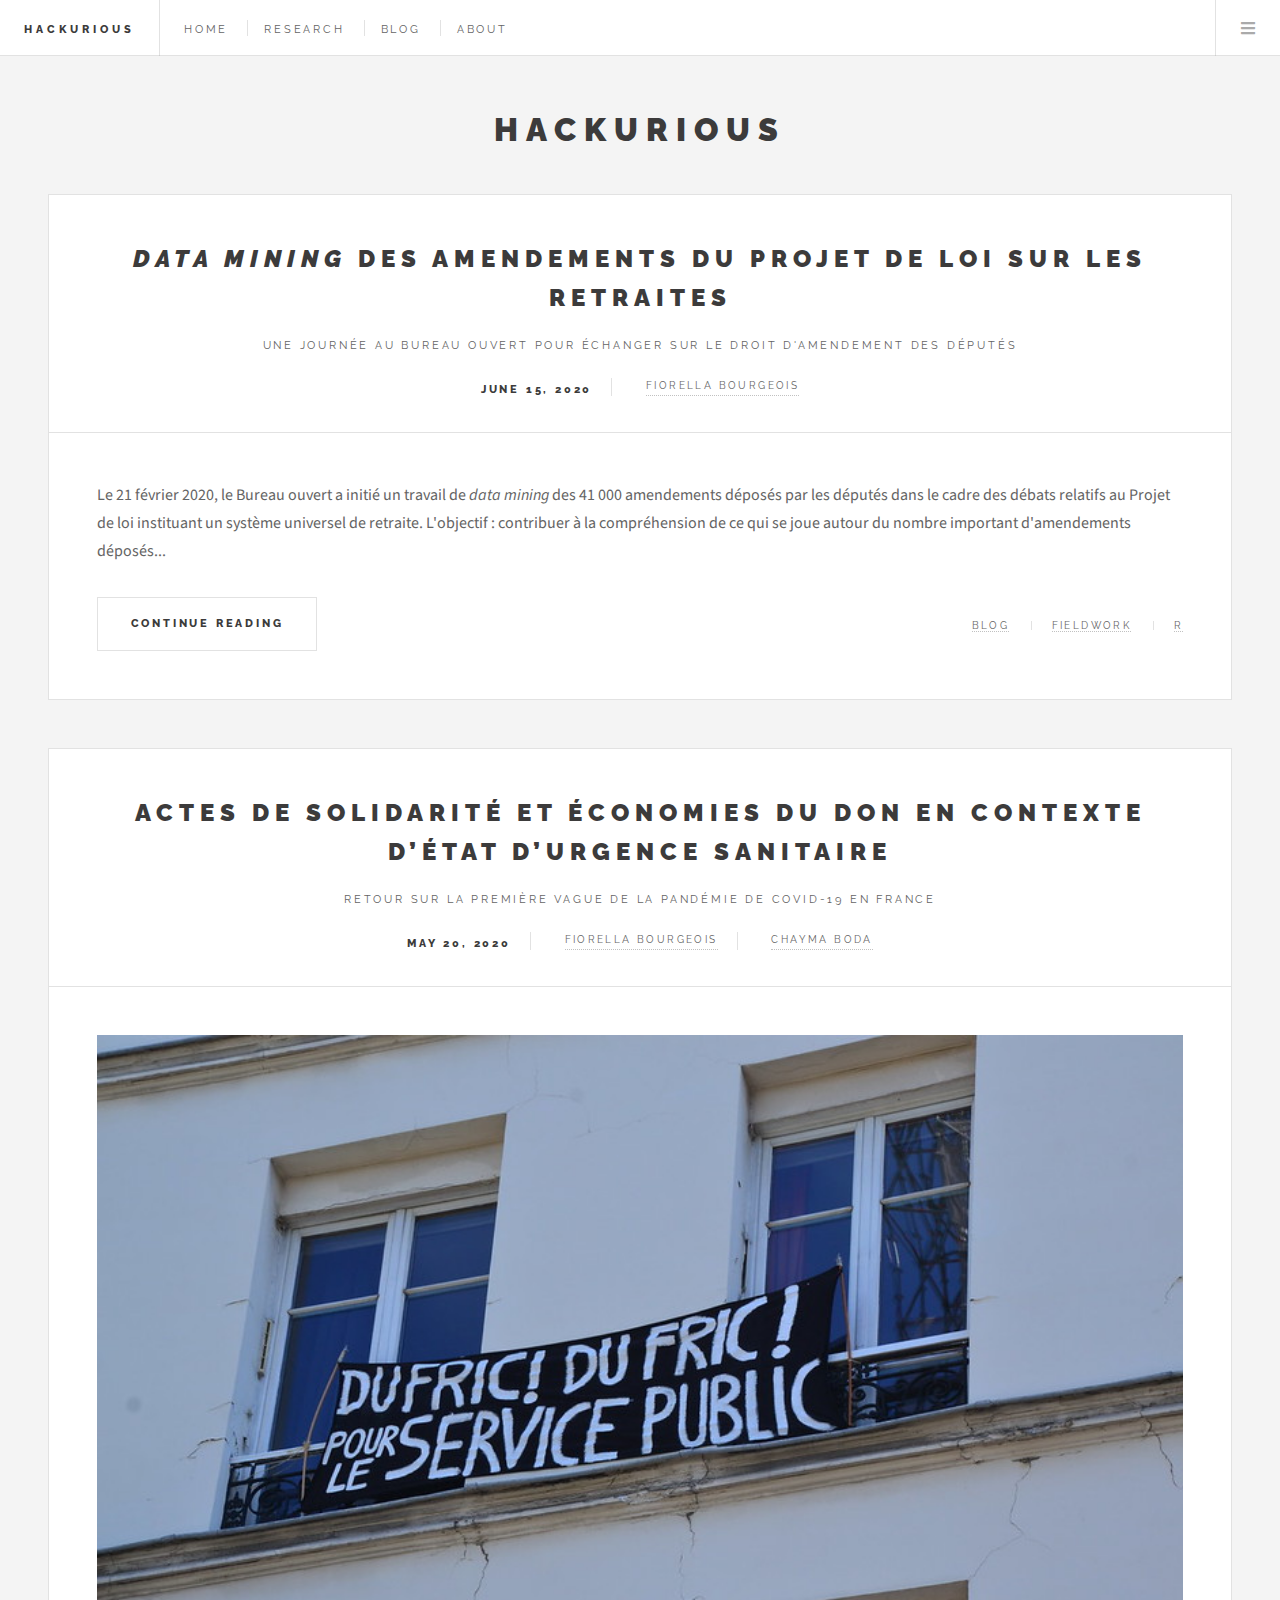
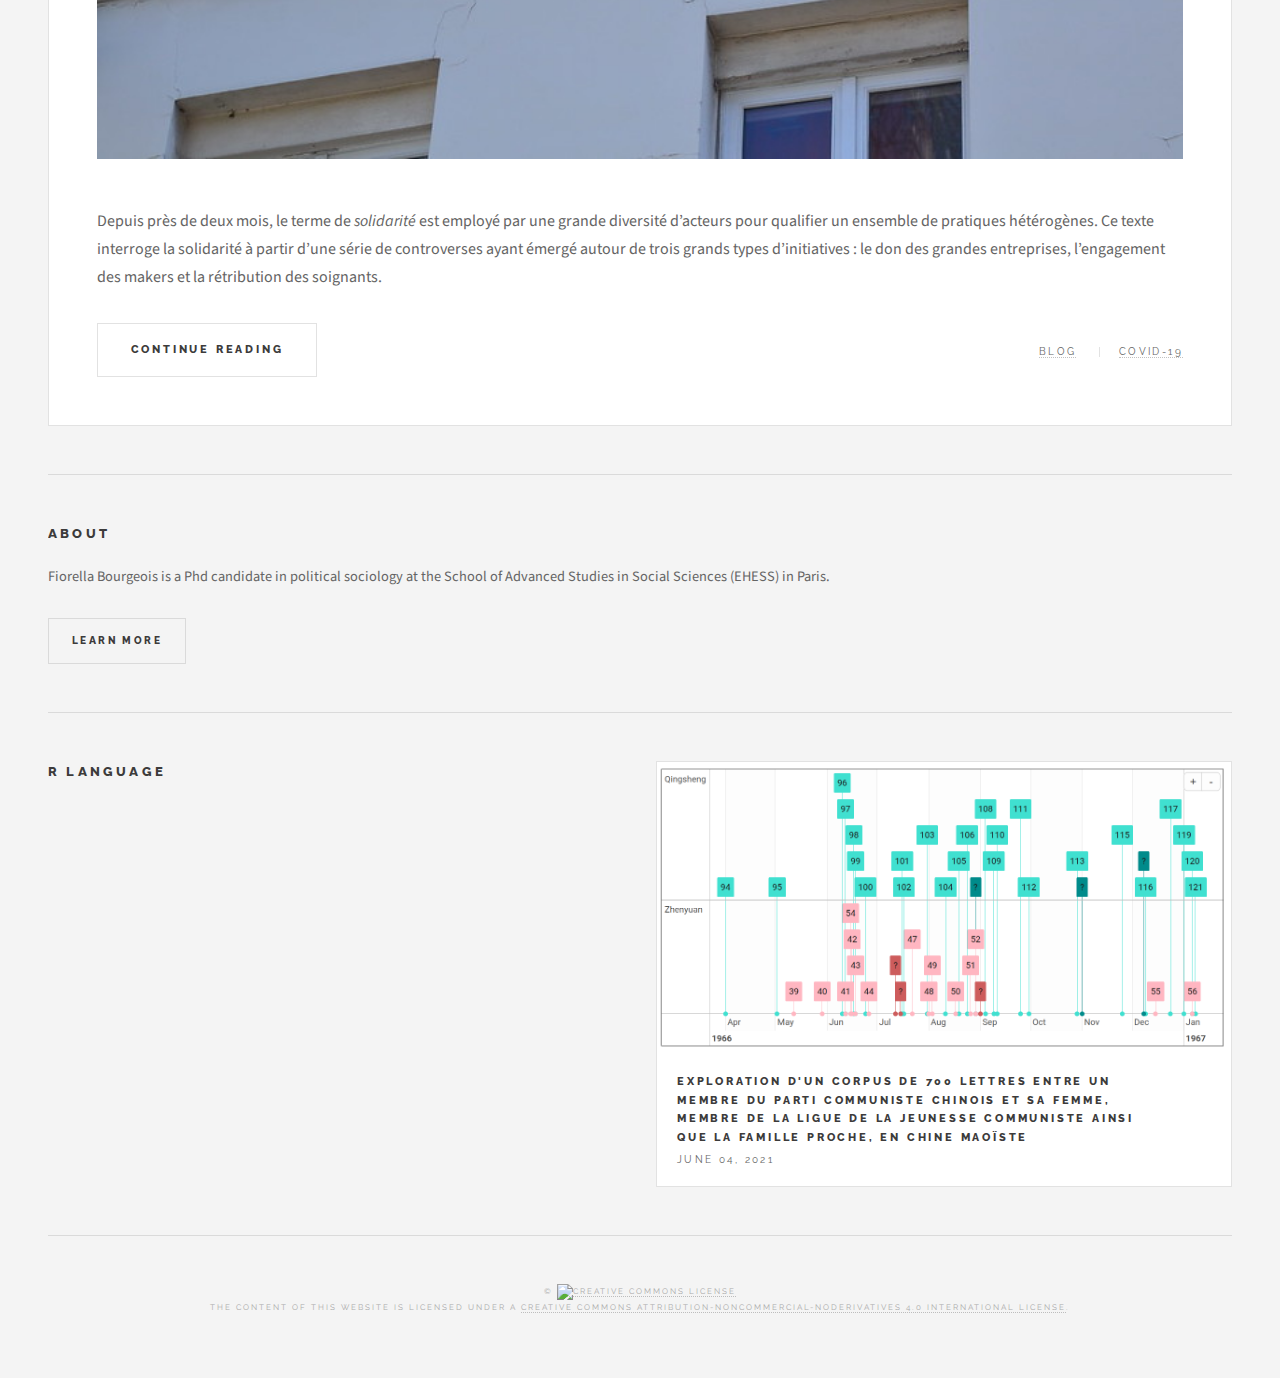
==== commit c81c2713: "Rectifications" ====
--- a/index.html
+++ b/index.html
@@ -193,6 +193,16 @@
 								</header>
 							</section>
                 
+                        
+                    <!-- About -->
+							<section class="blurb">
+								<h2>About</h2>
+								<p>Fiorella Bourgeois is a Phd candidate in political sociology at the School of Advanced Studies in Social Sciences (EHESS) in Paris.</p>
+								<ul class="actions">
+									<li><a href="about.html" class="button">Learn More</a></li>
+								</ul>
+							</section>
+                        
 						<!-- Mini Posts -->
                        
 							<section>
@@ -306,14 +316,6 @@
 							</section>
         -->
                     
-						<!-- About -->
-							<section class="blurb">
-								<h2>About</h2>
-								<p>Fiorella Bourgeois is a Phd candidate in political sociology at the School of Advanced Studies in Social Sciences (EHESS) in Paris.</p>
-								<ul class="actions">
-									<li><a href="about.html" class="button">Learn More</a></li>
-								</ul>
-							</section>
 
 						<!-- Footer -->
 							<section id="footer">
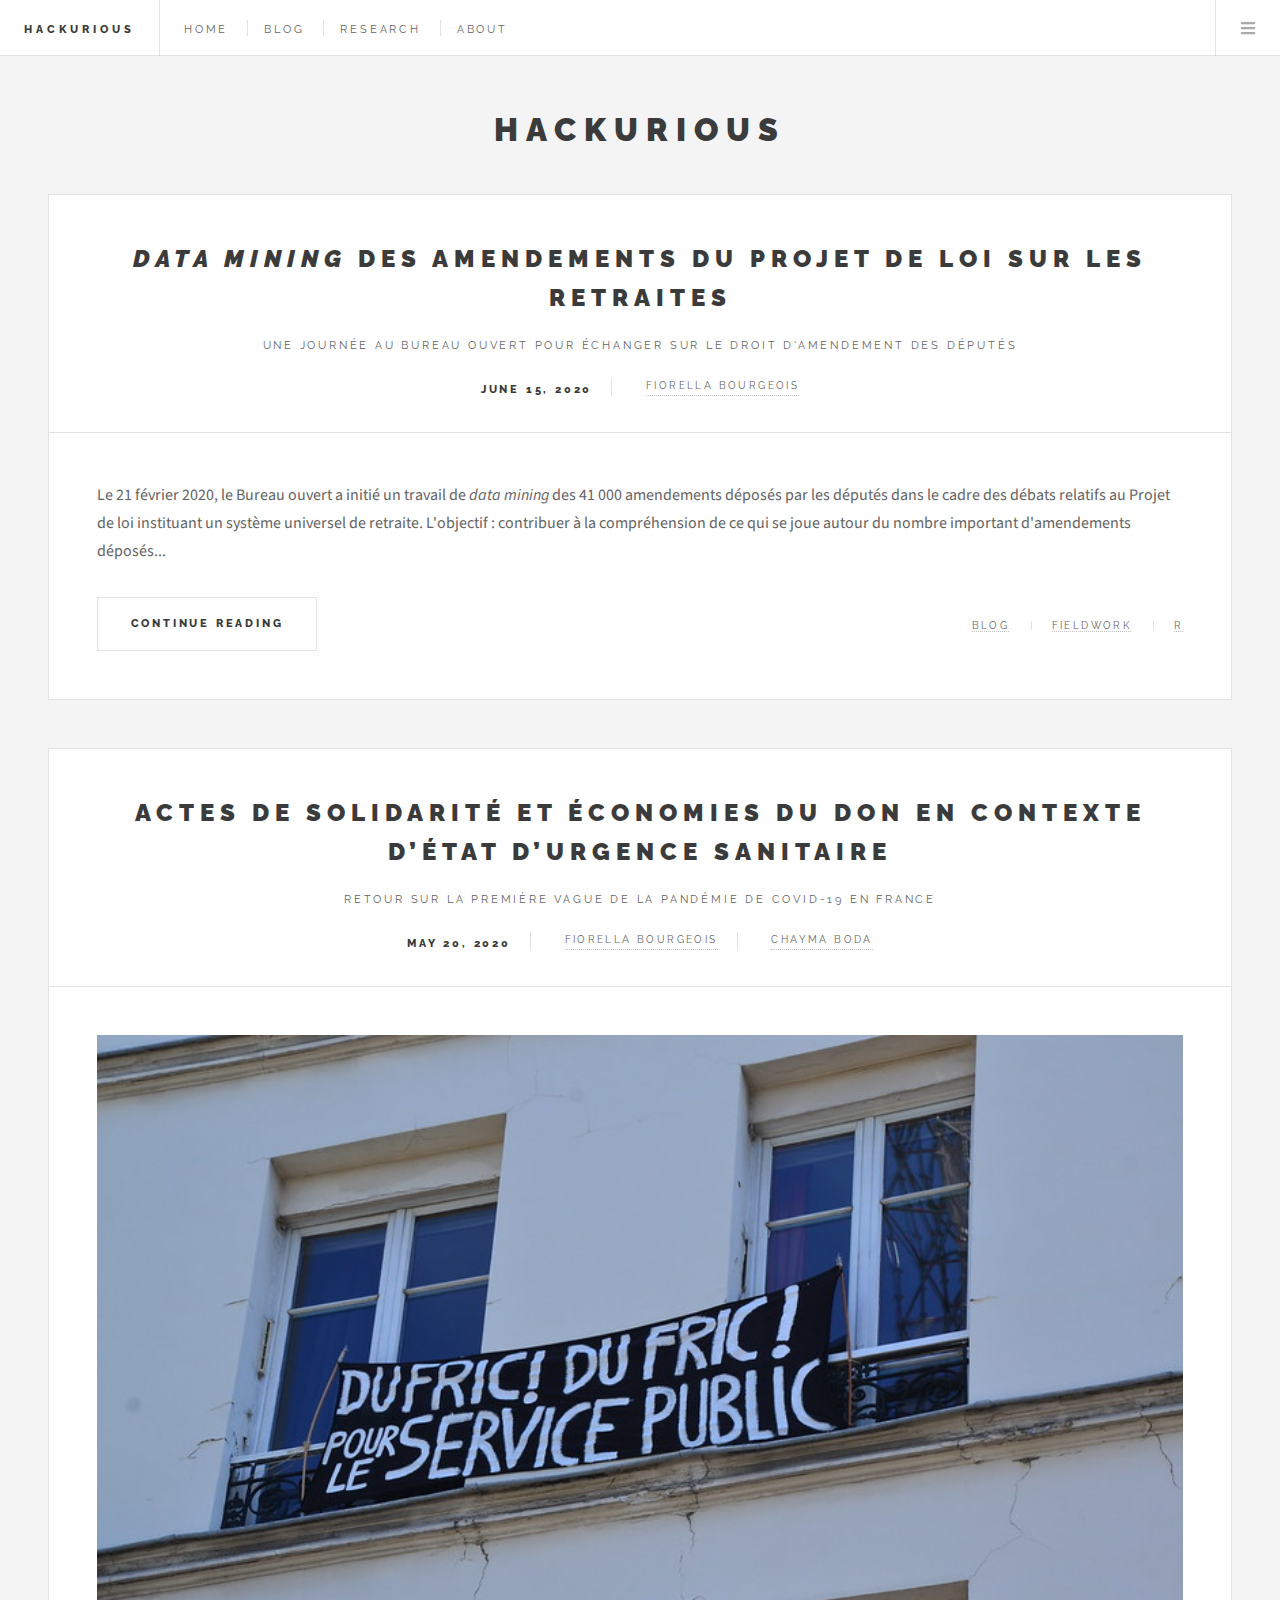
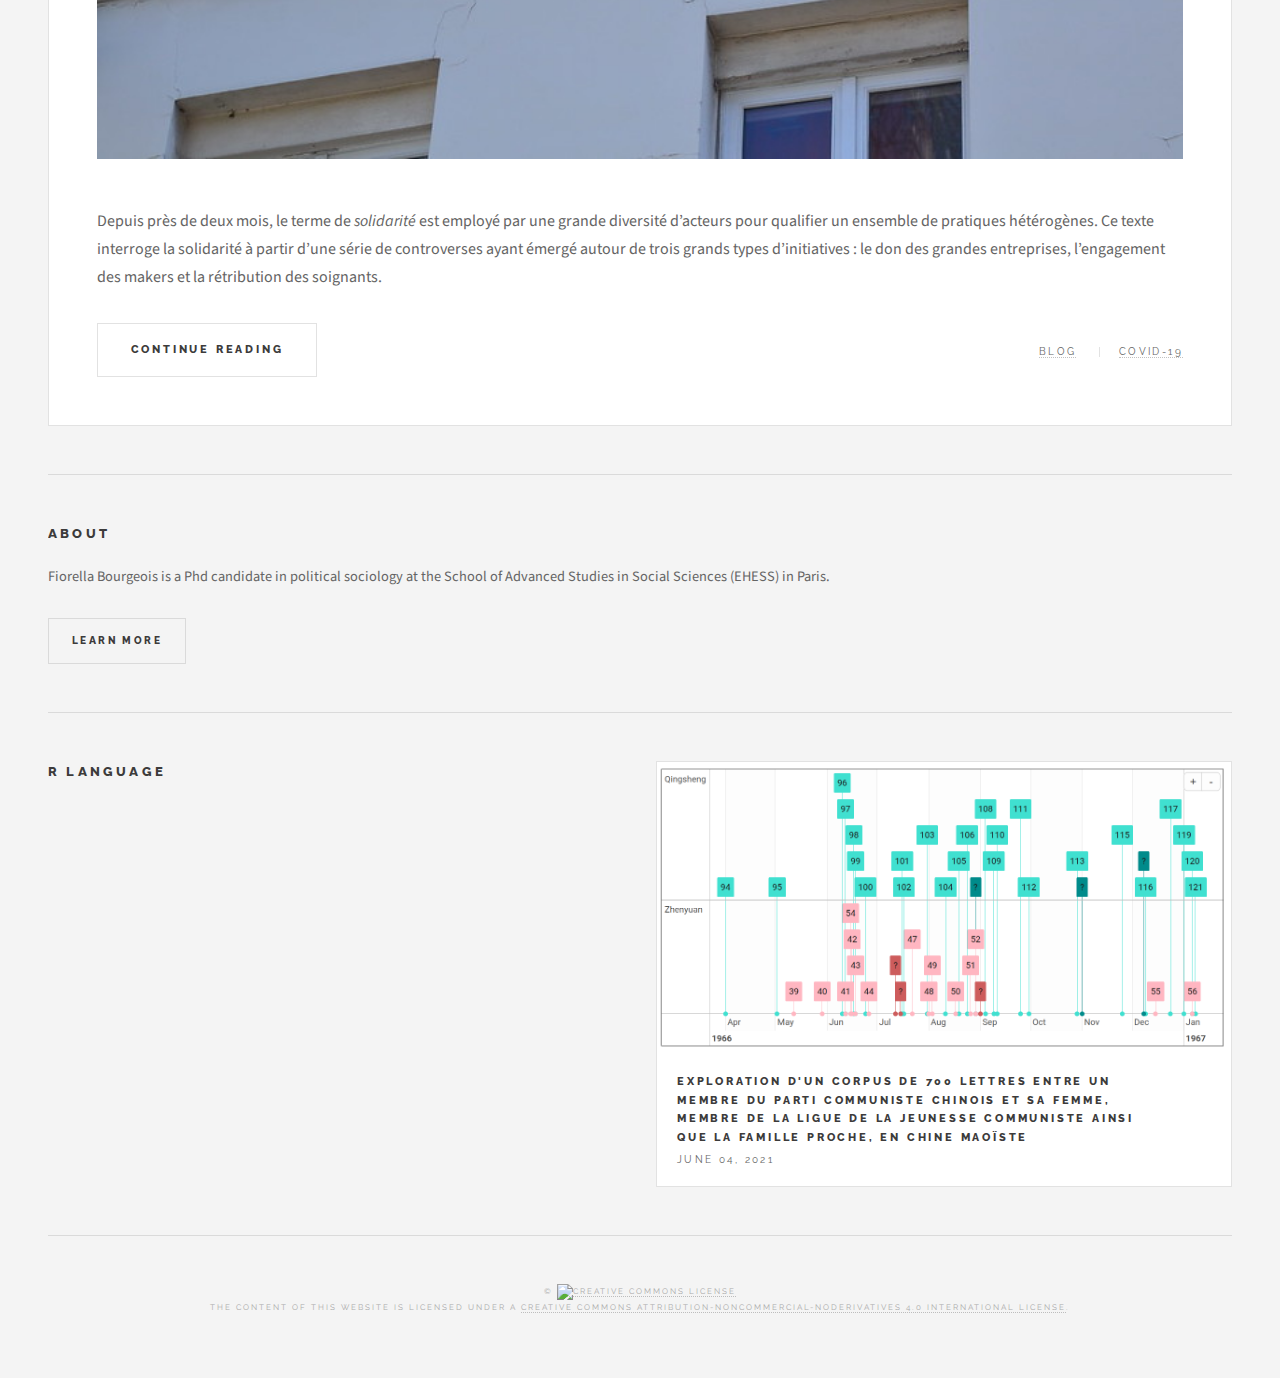
==== commit 5c128492: "Mis à jour" ====
--- a/index.html
+++ b/index.html
@@ -23,8 +23,8 @@
 						<nav class="links">
 							<ul>
 								<li><a href="index.html">Home</a></li>
-								<li><a href="index.html">Research</a></li>
 								<li><a href="blog.html">Blog</a></li>
+                                <li><a href="research.html">Research</a></li>
 								<li><a href="about.html">About</a></li>
 							</ul>
 						</nav>
@@ -49,13 +49,13 @@
 										</a>
 									</li>
 									<li>
-										<a href="index.html">
-											<h3>Research</h3>
-										</a>
-									</li>
-									<li>
 										<a href="blog.html">
 											<h3>Blog</h3>
+										</a>
+									</li>
+                                    <li>
+										<a href="research.html">
+											<h3>Research</h3>
 										</a>
 									</li>
                                     <li>
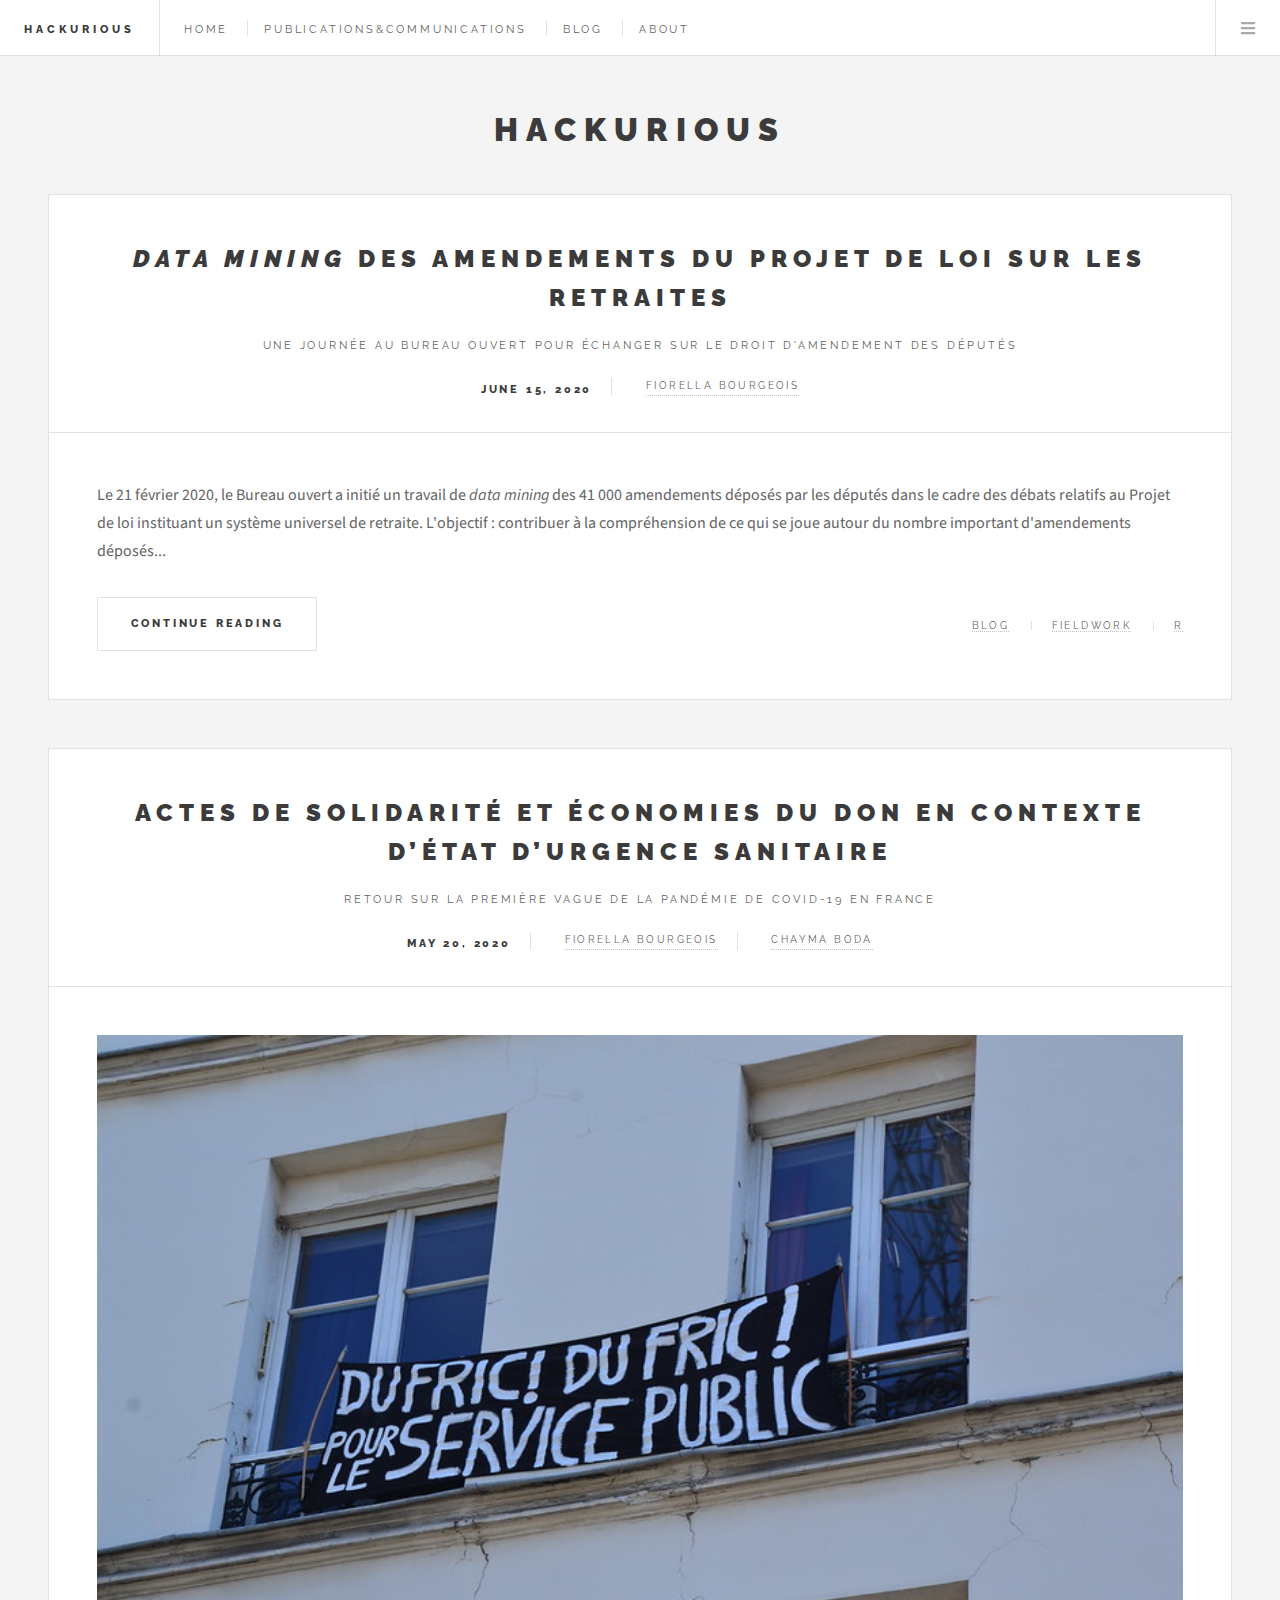
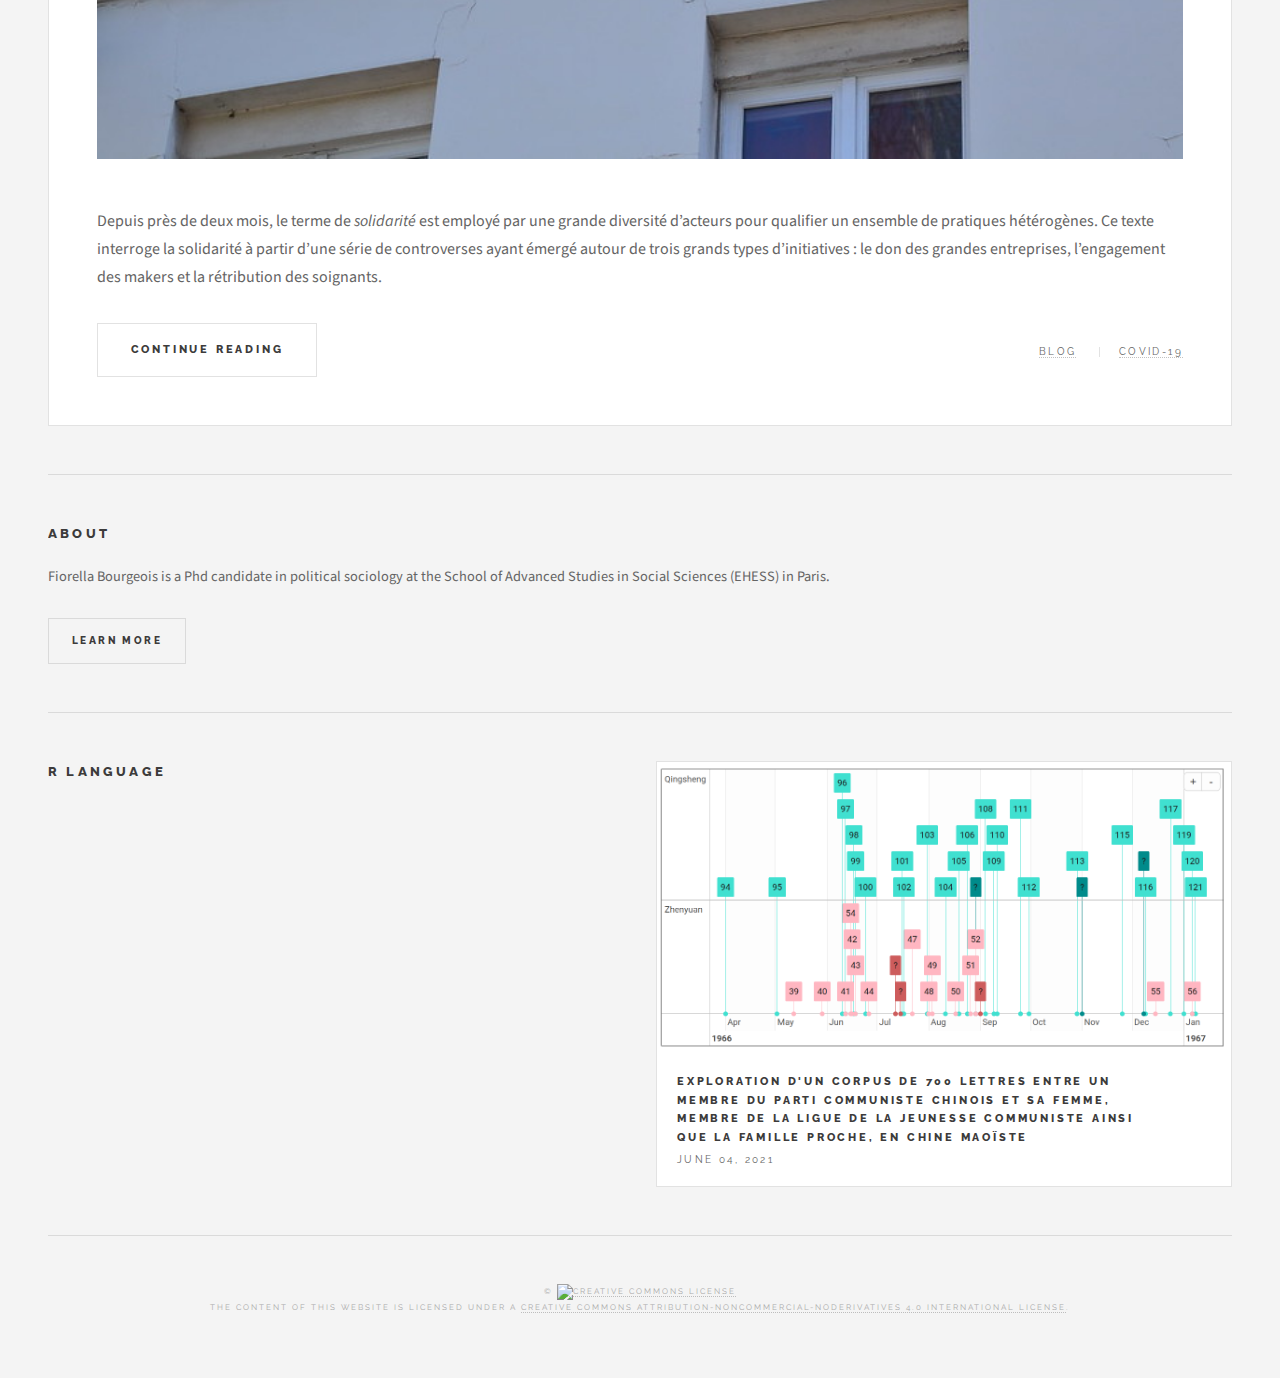
==== commit 49e8a410: "Update index.html" ====
--- a/index.html
+++ b/index.html
@@ -23,8 +23,8 @@
 						<nav class="links">
 							<ul>
 								<li><a href="index.html">Home</a></li>
-								<li><a href="blog.html">Blog</a></li>
-                                <li><a href="research.html">Research</a></li>
+								<li><a href="research.html">Publications</n>&</n>Communications</a></li>
+                                <li><a href="blog.html">Blog</a></li>
 								<li><a href="about.html">About</a></li>
 							</ul>
 						</nav>
@@ -49,13 +49,13 @@
 										</a>
 									</li>
 									<li>
+										<a href="research.html">
+											<h3>Research</h3>
+										</a>
+									</li>
+                                    <li>
 										<a href="blog.html">
 											<h3>Blog</h3>
-										</a>
-									</li>
-                                    <li>
-										<a href="research.html">
-											<h3>Research</h3>
 										</a>
 									</li>
                                     <li>
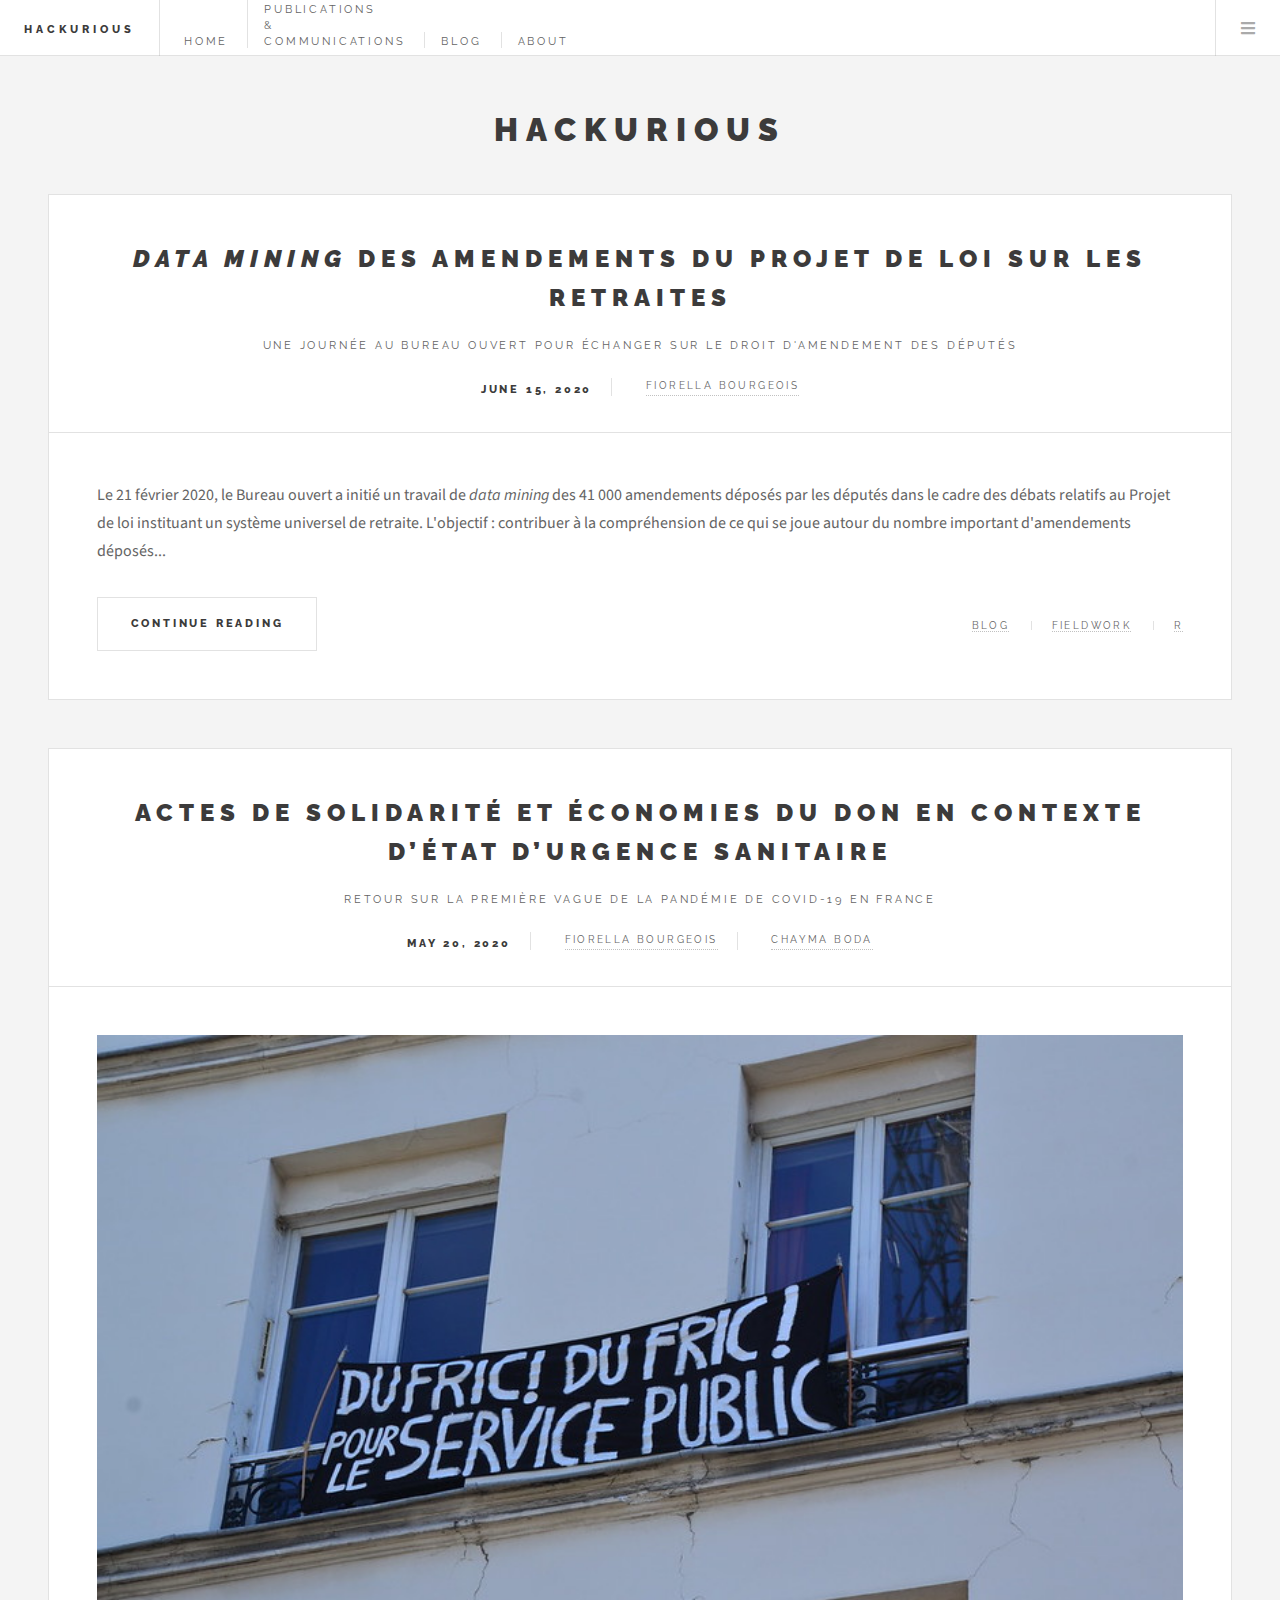
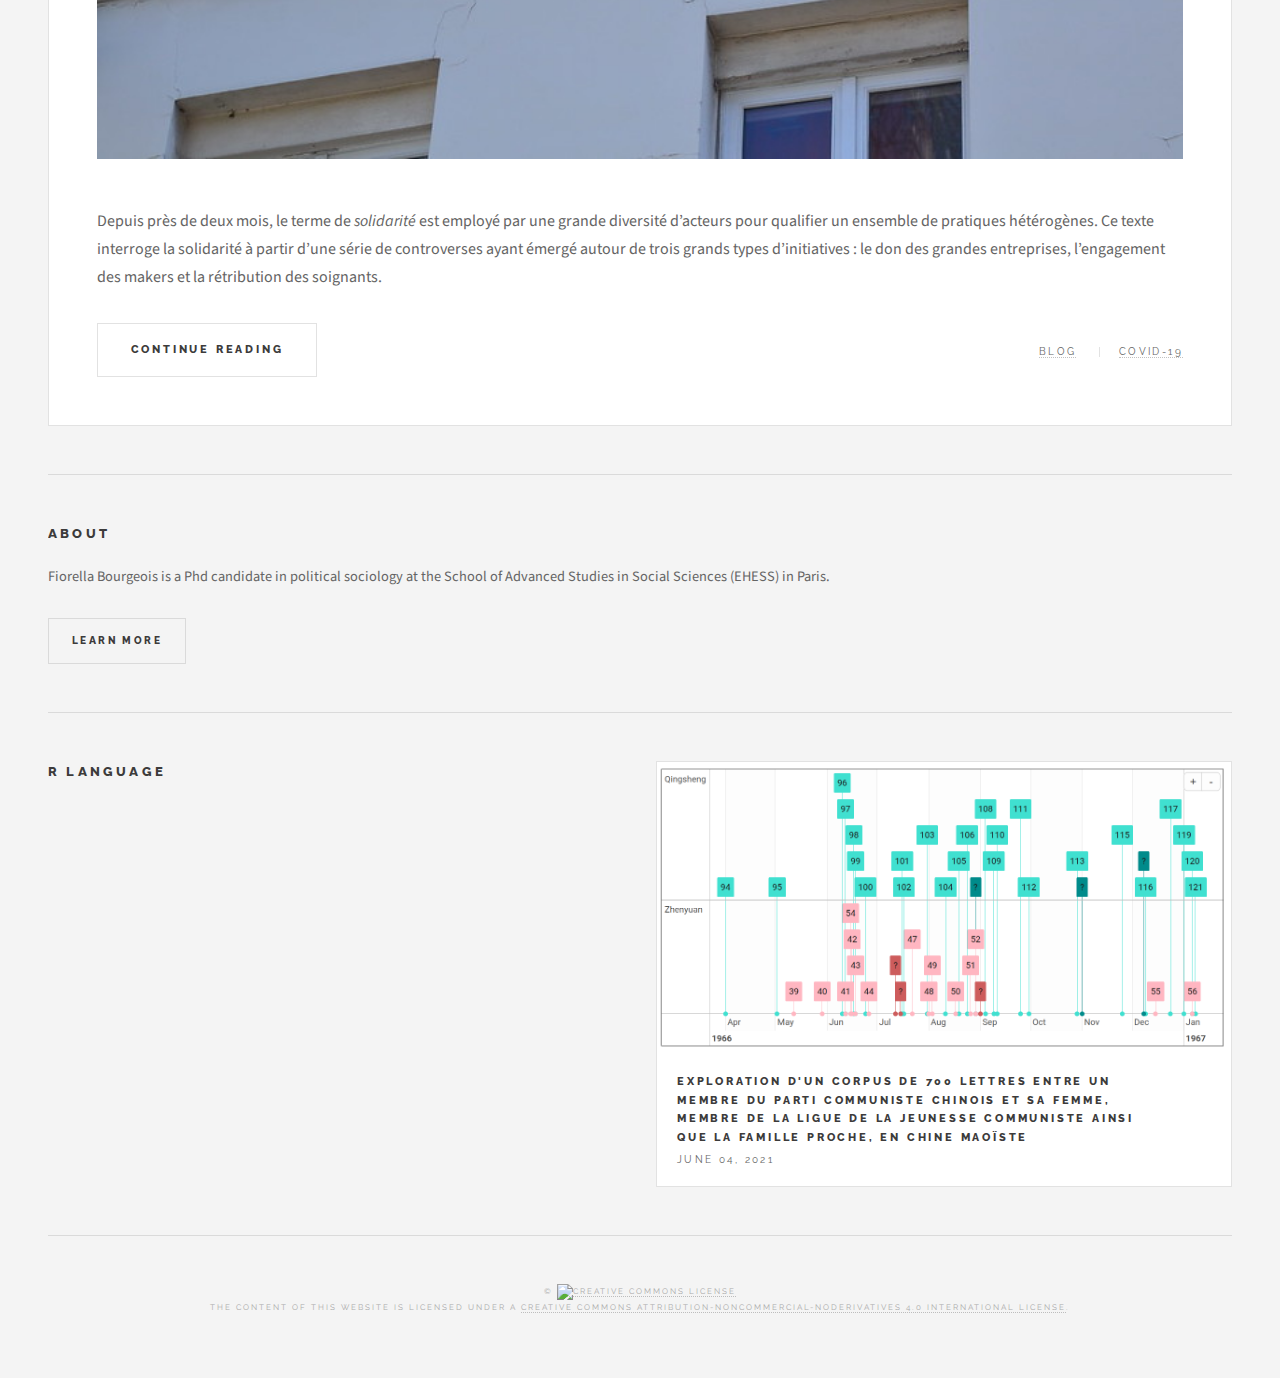
==== commit 1c8aae19: "Update index.html" ====
--- a/index.html
+++ b/index.html
@@ -23,7 +23,7 @@
 						<nav class="links">
 							<ul>
 								<li><a href="index.html">Home</a></li>
-								<li><a href="research.html">Publications</n>&</n>Communications</a></li>
+								<li><a href="research.html">Publications</br>&</br>Communications</a></li>
                                 <li><a href="blog.html">Blog</a></li>
 								<li><a href="about.html">About</a></li>
 							</ul>
@@ -50,7 +50,7 @@
 									</li>
 									<li>
 										<a href="research.html">
-											<h3>Research</h3>
+											<h3>Publications</br>&</br>Communications</h3>
 										</a>
 									</li>
                                     <li>
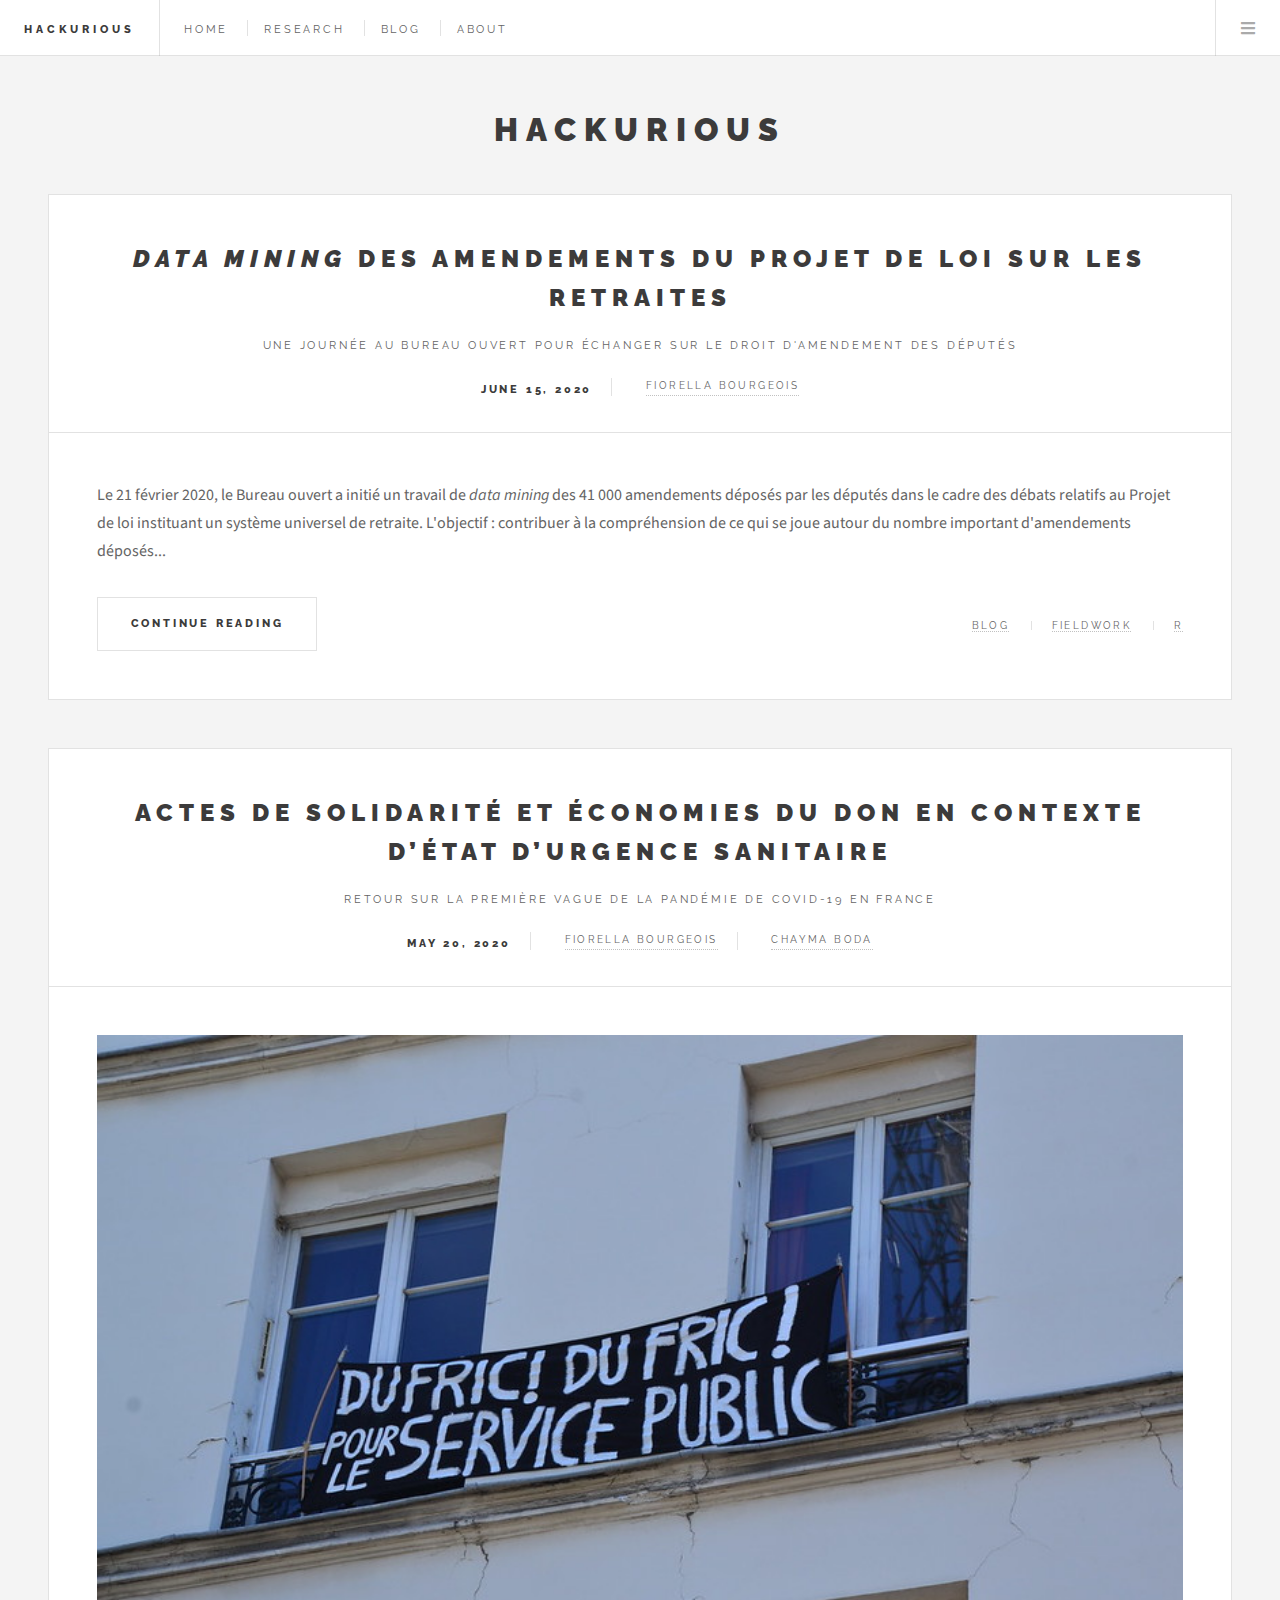
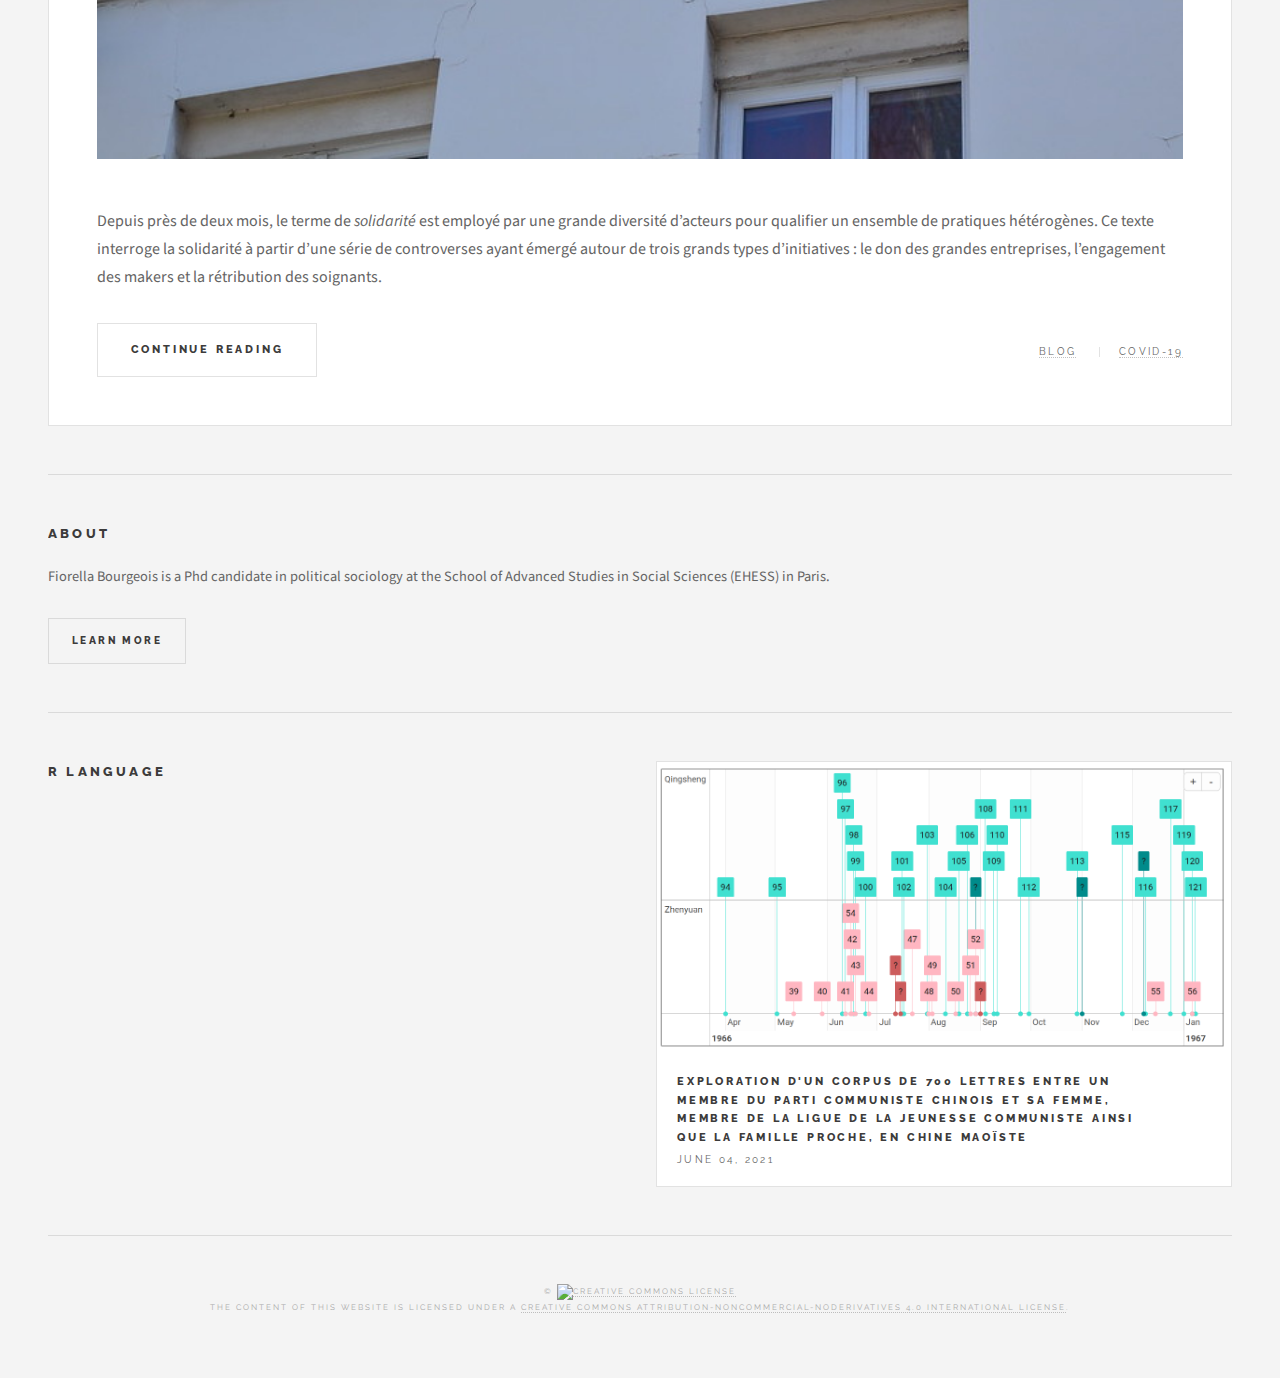
==== commit ce402fe3: "Update index.html" ====
--- a/index.html
+++ b/index.html
@@ -23,7 +23,7 @@
 						<nav class="links">
 							<ul>
 								<li><a href="index.html">Home</a></li>
-								<li><a href="research.html">Publications</br>&</br>Communications</a></li>
+								<li><a href="research.html">Research</a></li>
                                 <li><a href="blog.html">Blog</a></li>
 								<li><a href="about.html">About</a></li>
 							</ul>
@@ -50,7 +50,7 @@
 									</li>
 									<li>
 										<a href="research.html">
-											<h3>Publications</br>&</br>Communications</h3>
+											<h3>Research</h3>
 										</a>
 									</li>
                                     <li>
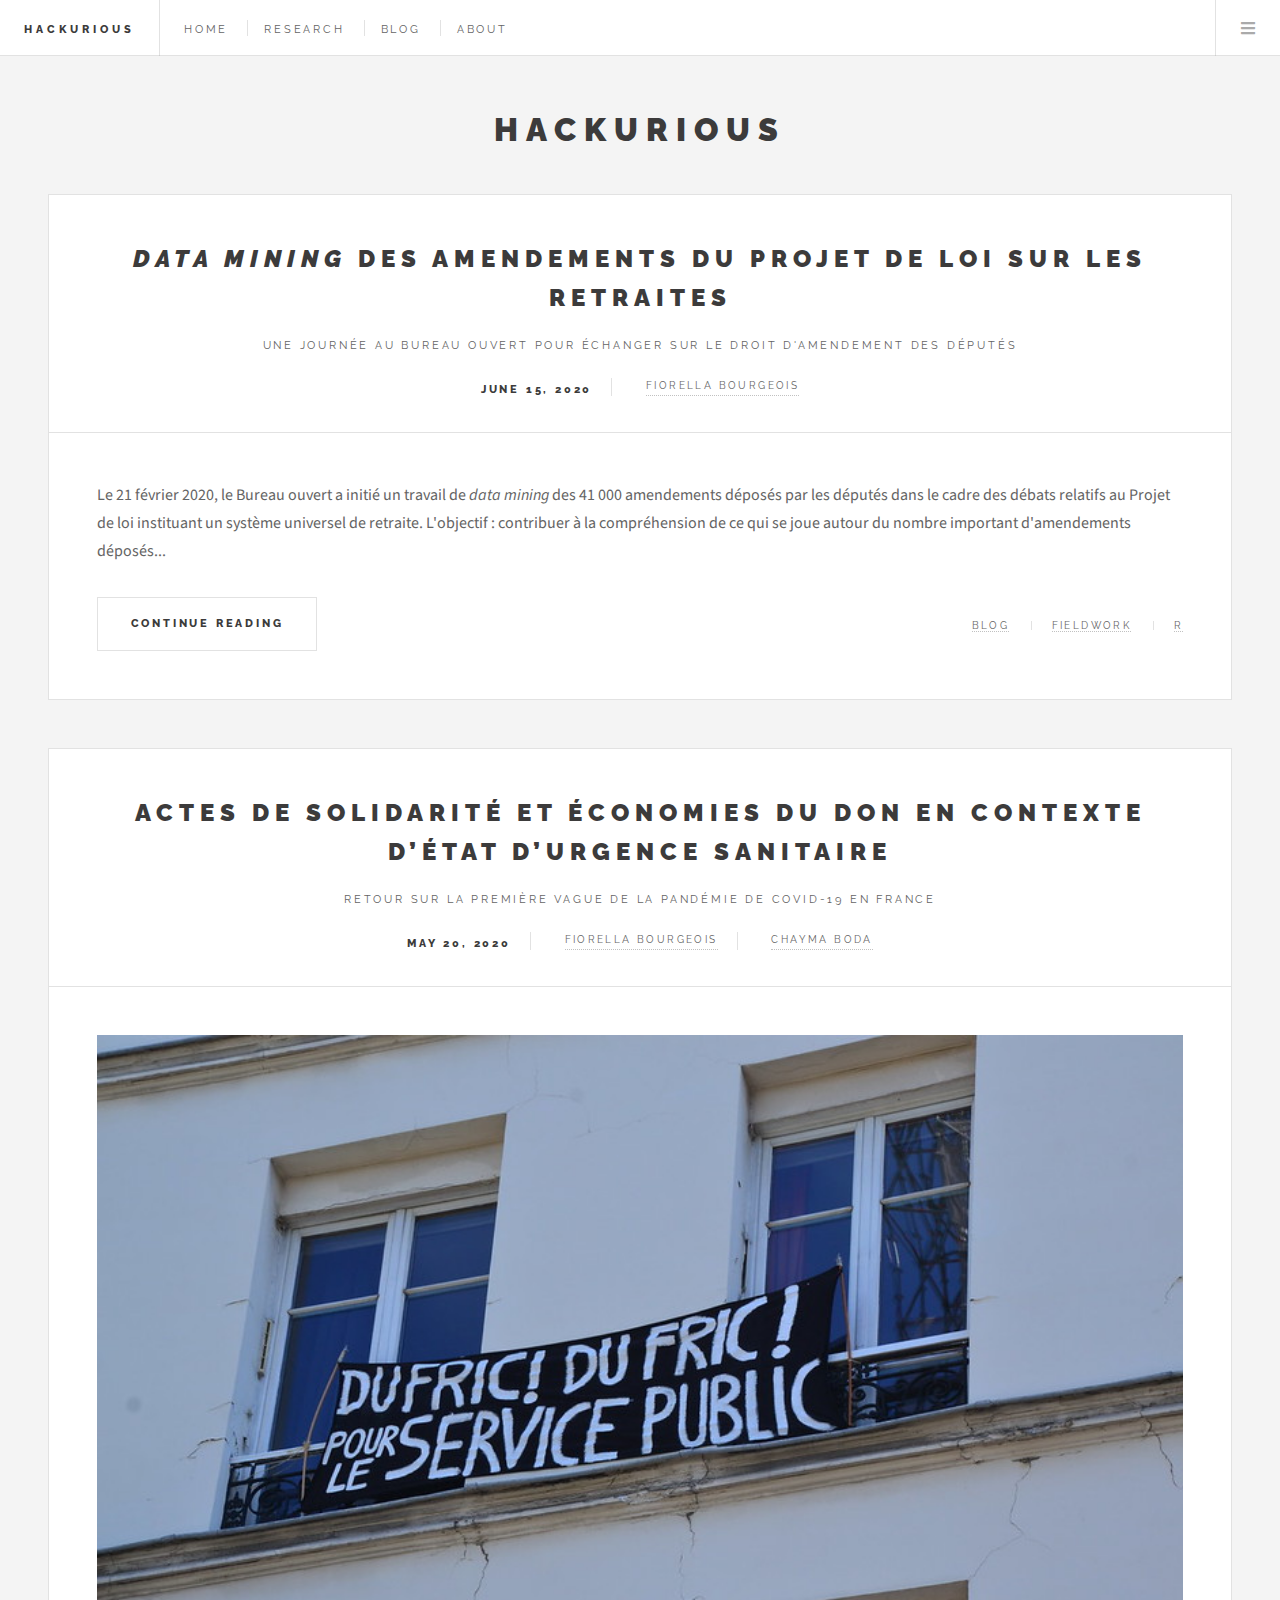
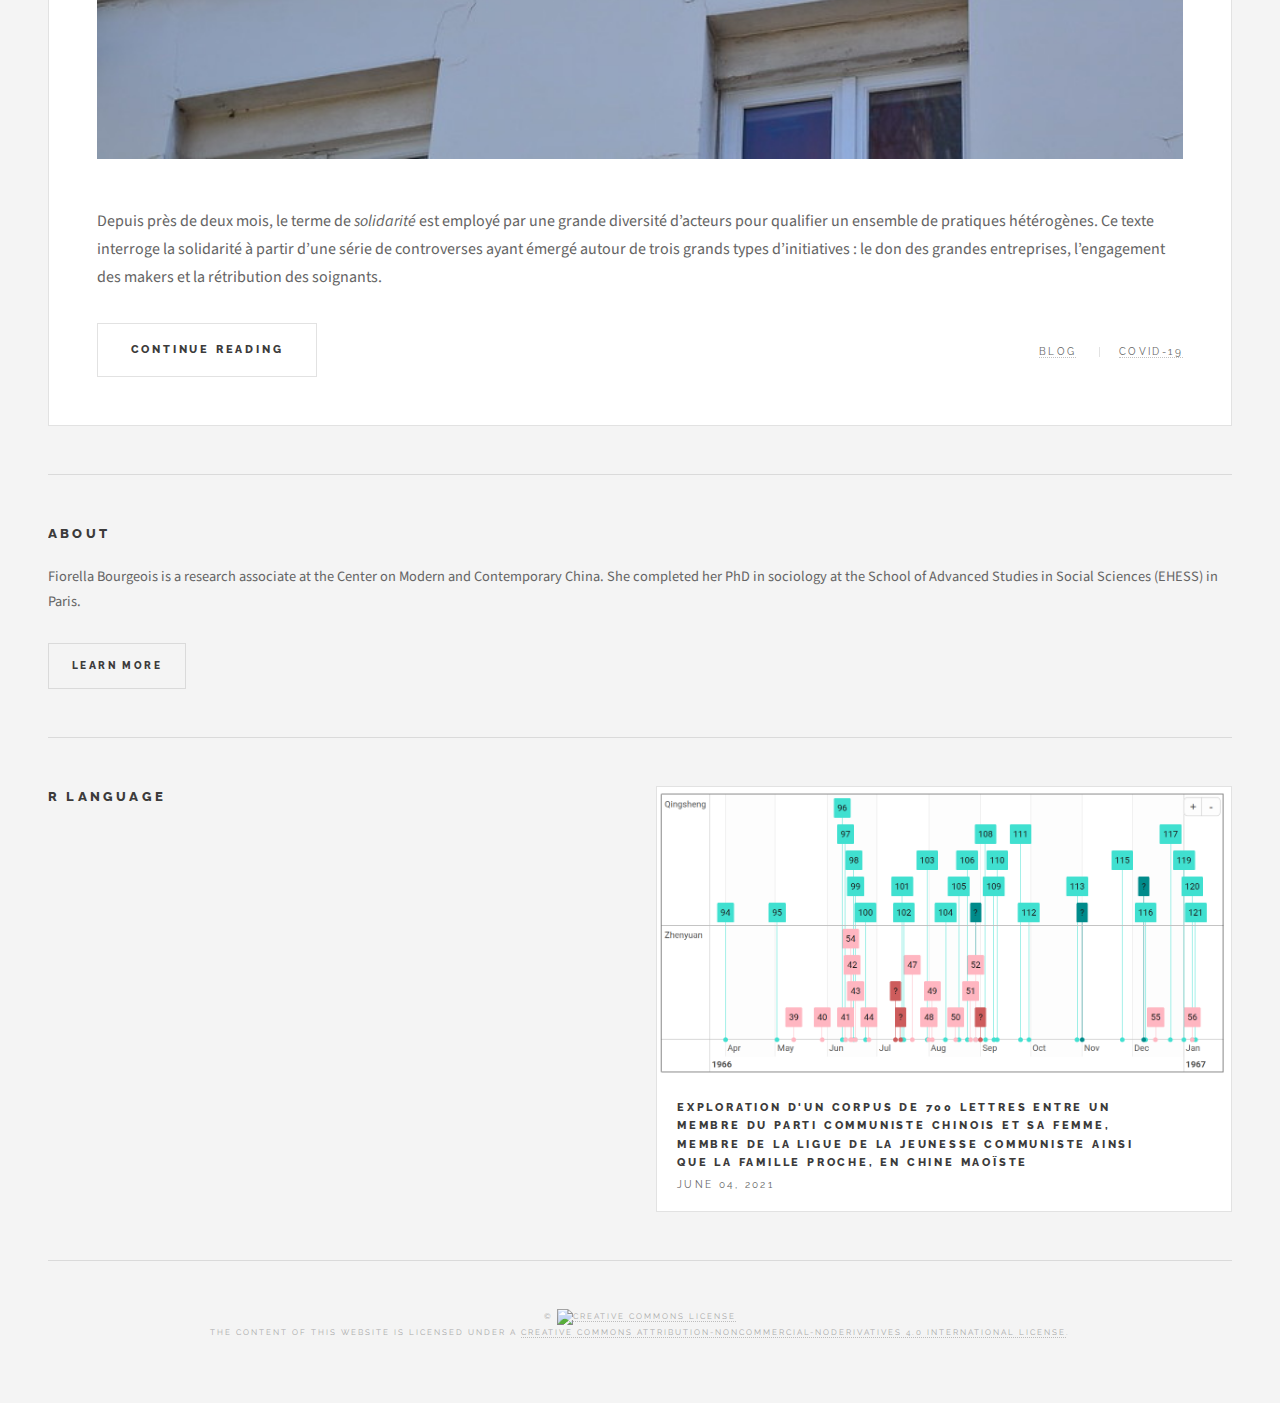
==== commit ad3f5635: "Update index.html" ====
--- a/index.html
+++ b/index.html
@@ -197,7 +197,7 @@
                     <!-- About -->
 							<section class="blurb">
 								<h2>About</h2>
-								<p>Fiorella Bourgeois is a Phd candidate in political sociology at the School of Advanced Studies in Social Sciences (EHESS) in Paris.</p>
+								<p>Fiorella Bourgeois is a research associate at the Center on Modern and Contemporary China. She completed her PhD in sociology at the School of Advanced Studies in Social Sciences (EHESS) in Paris.</p>
 								<ul class="actions">
 									<li><a href="about.html" class="button">Learn More</a></li>
 								</ul>
